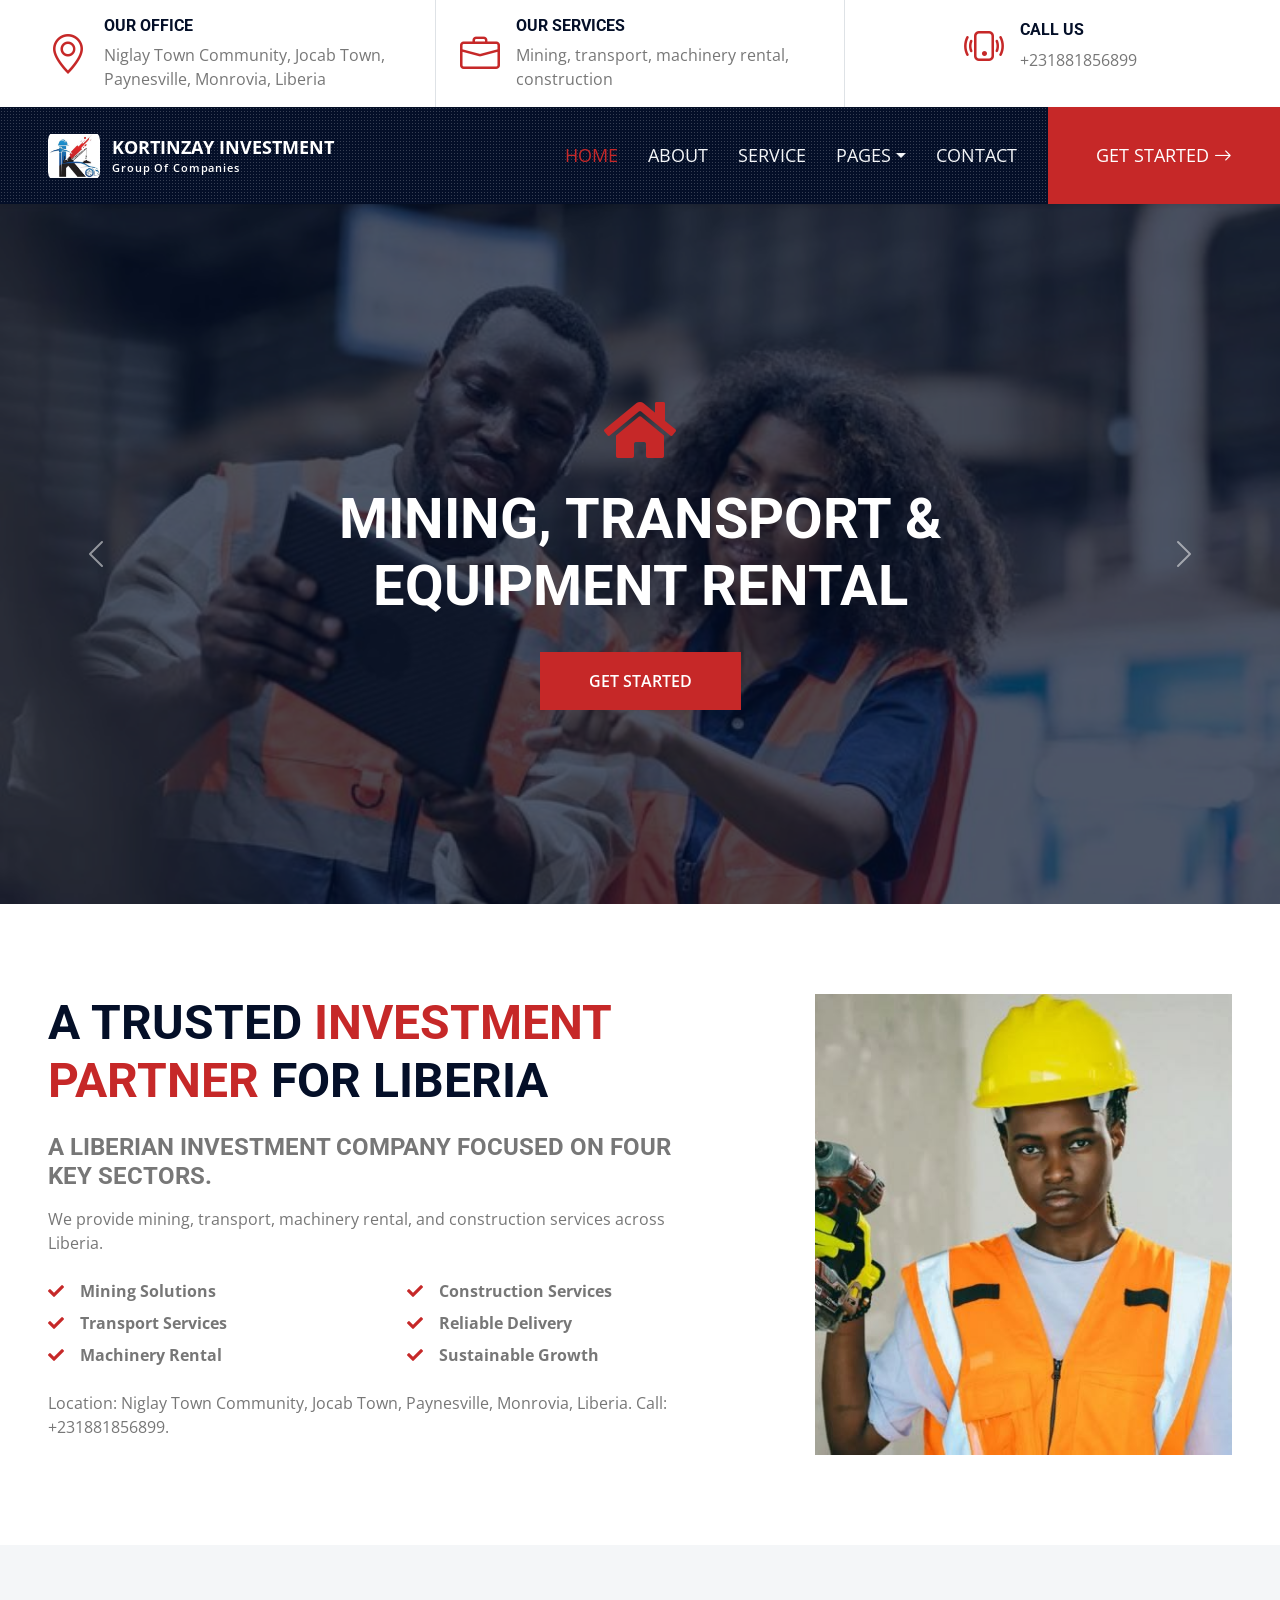
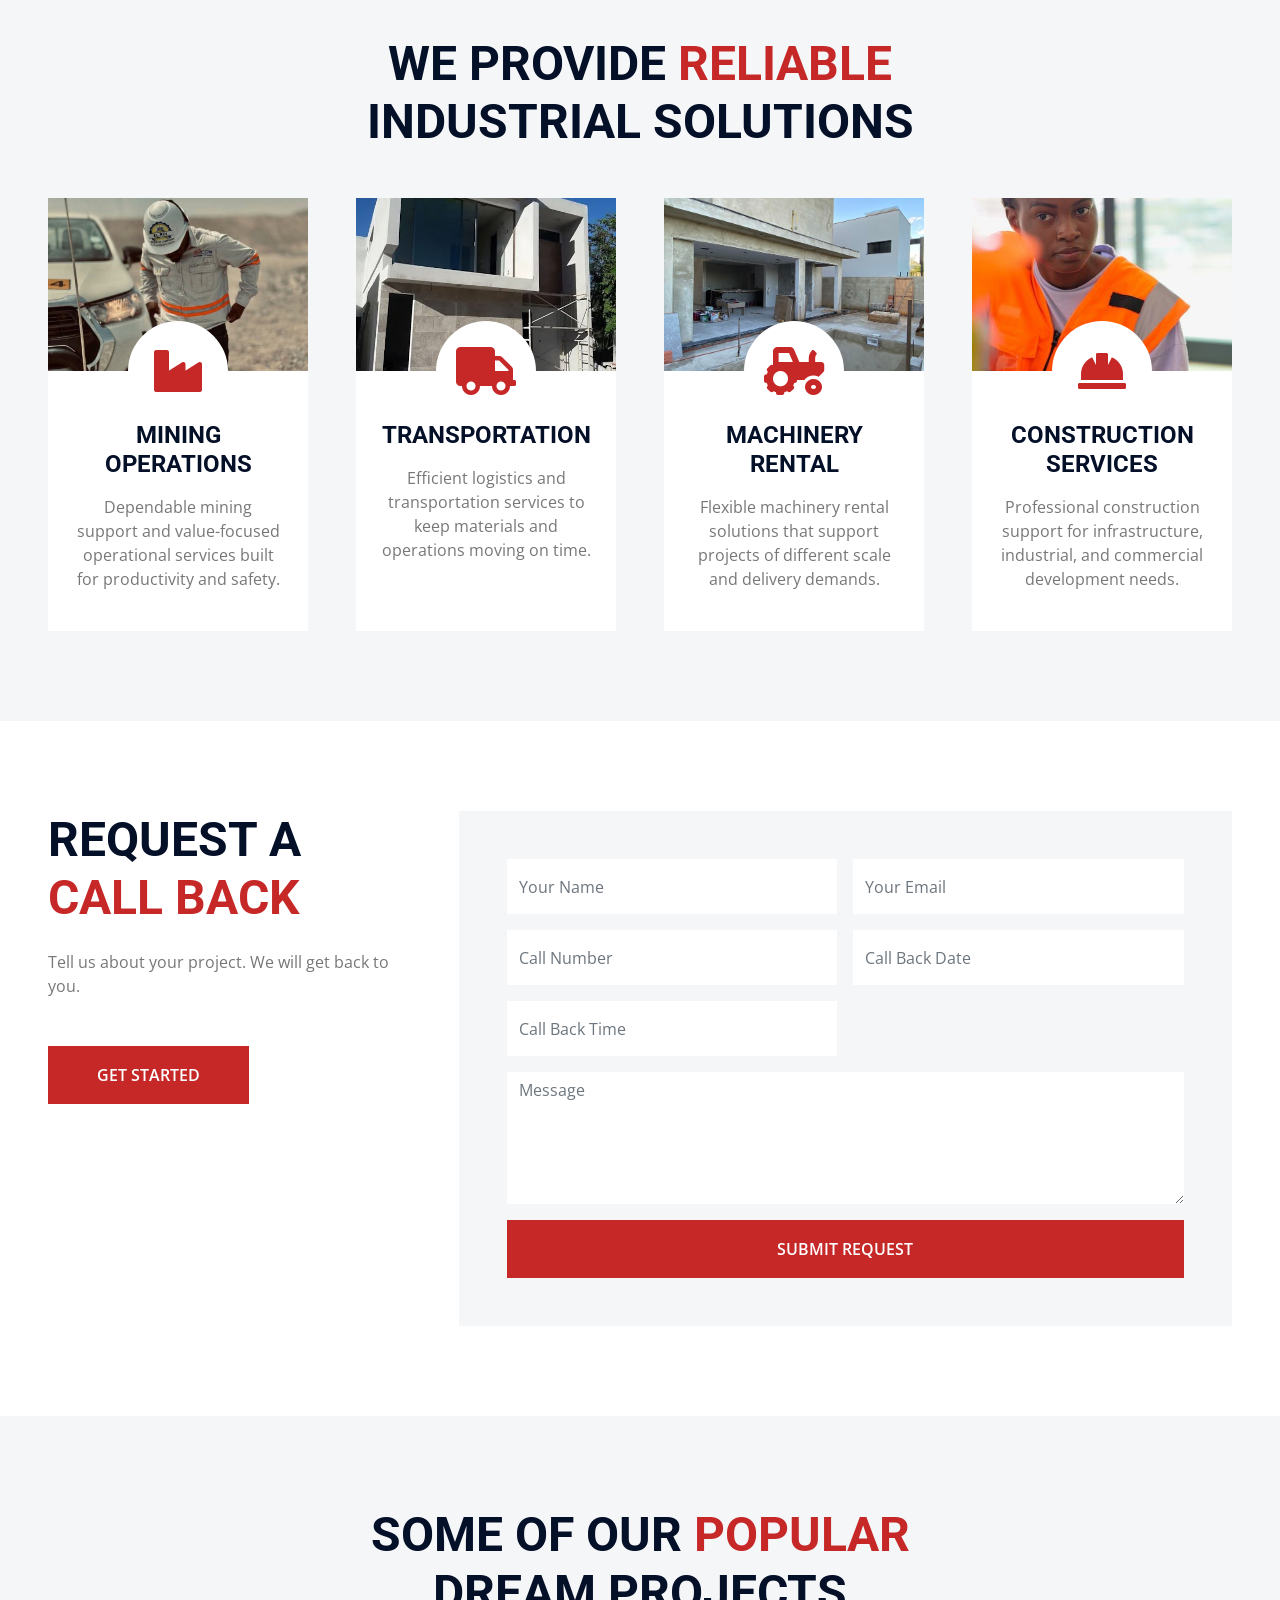
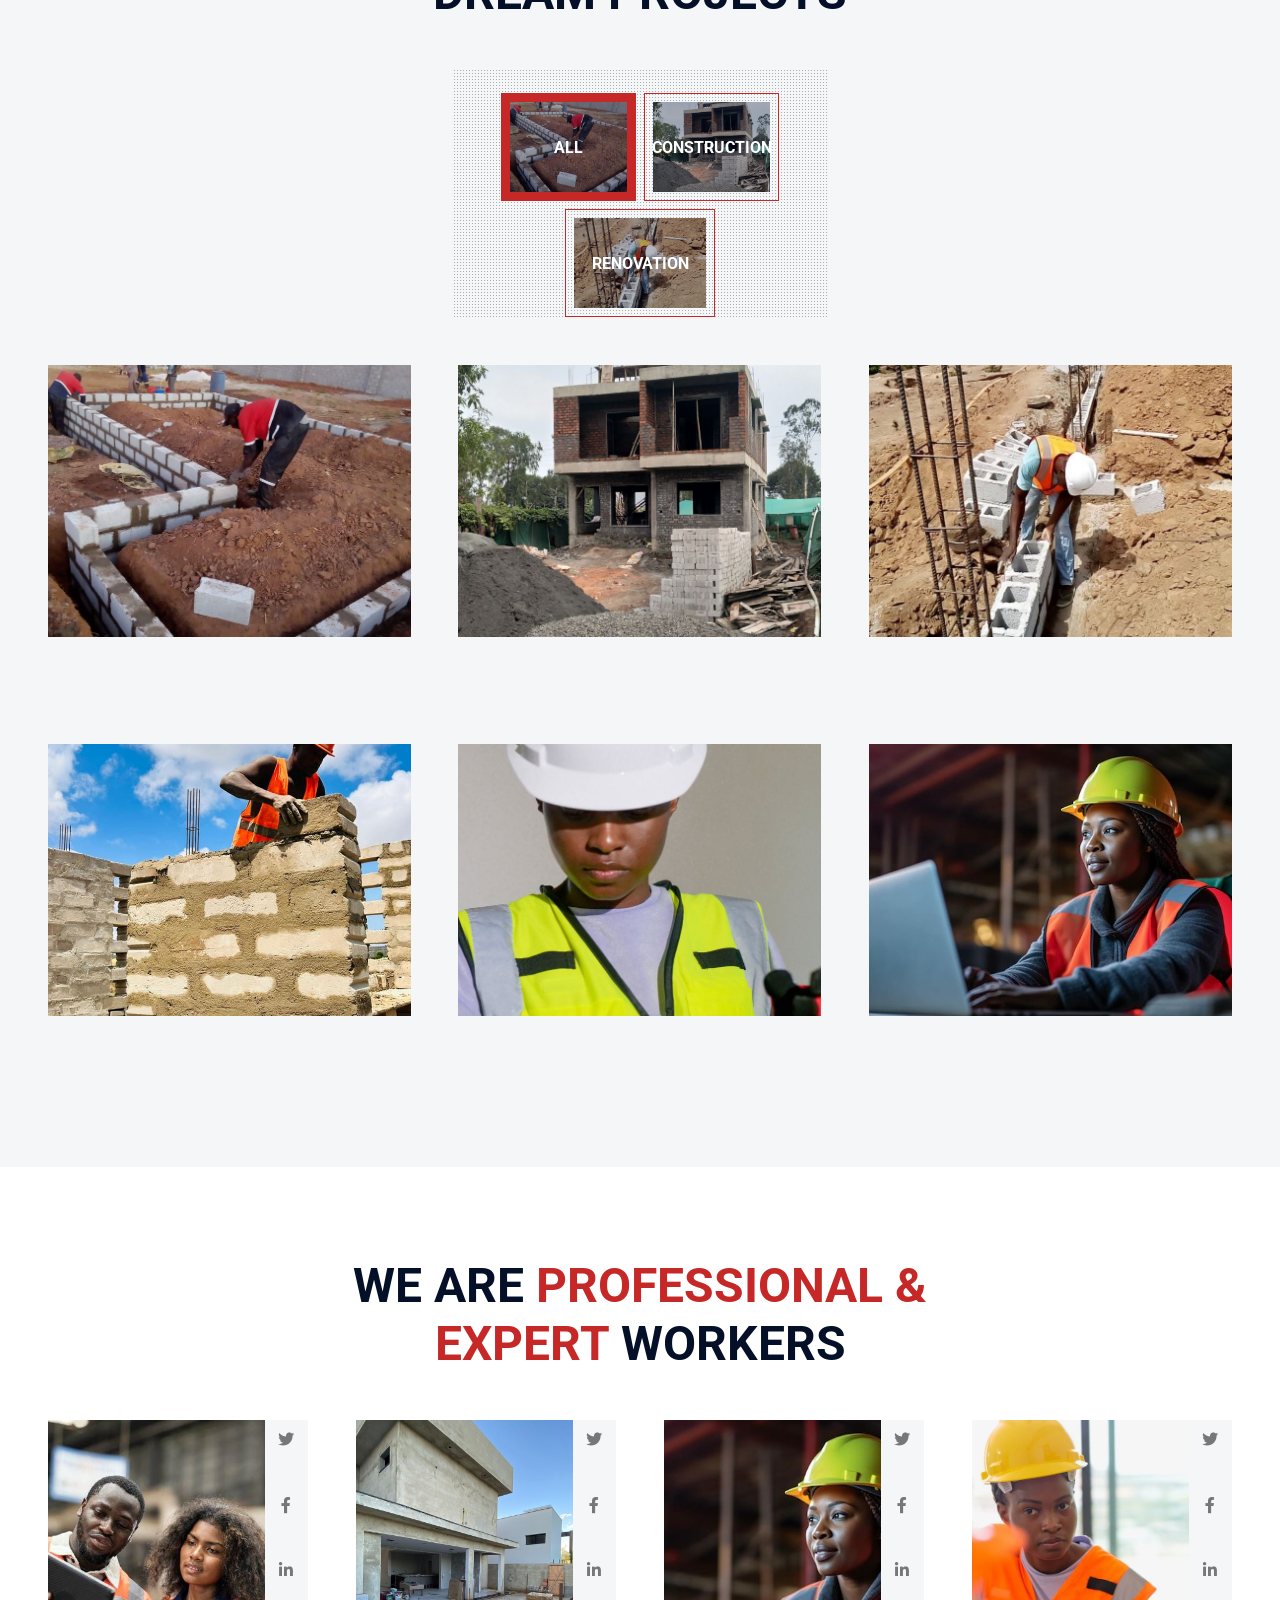
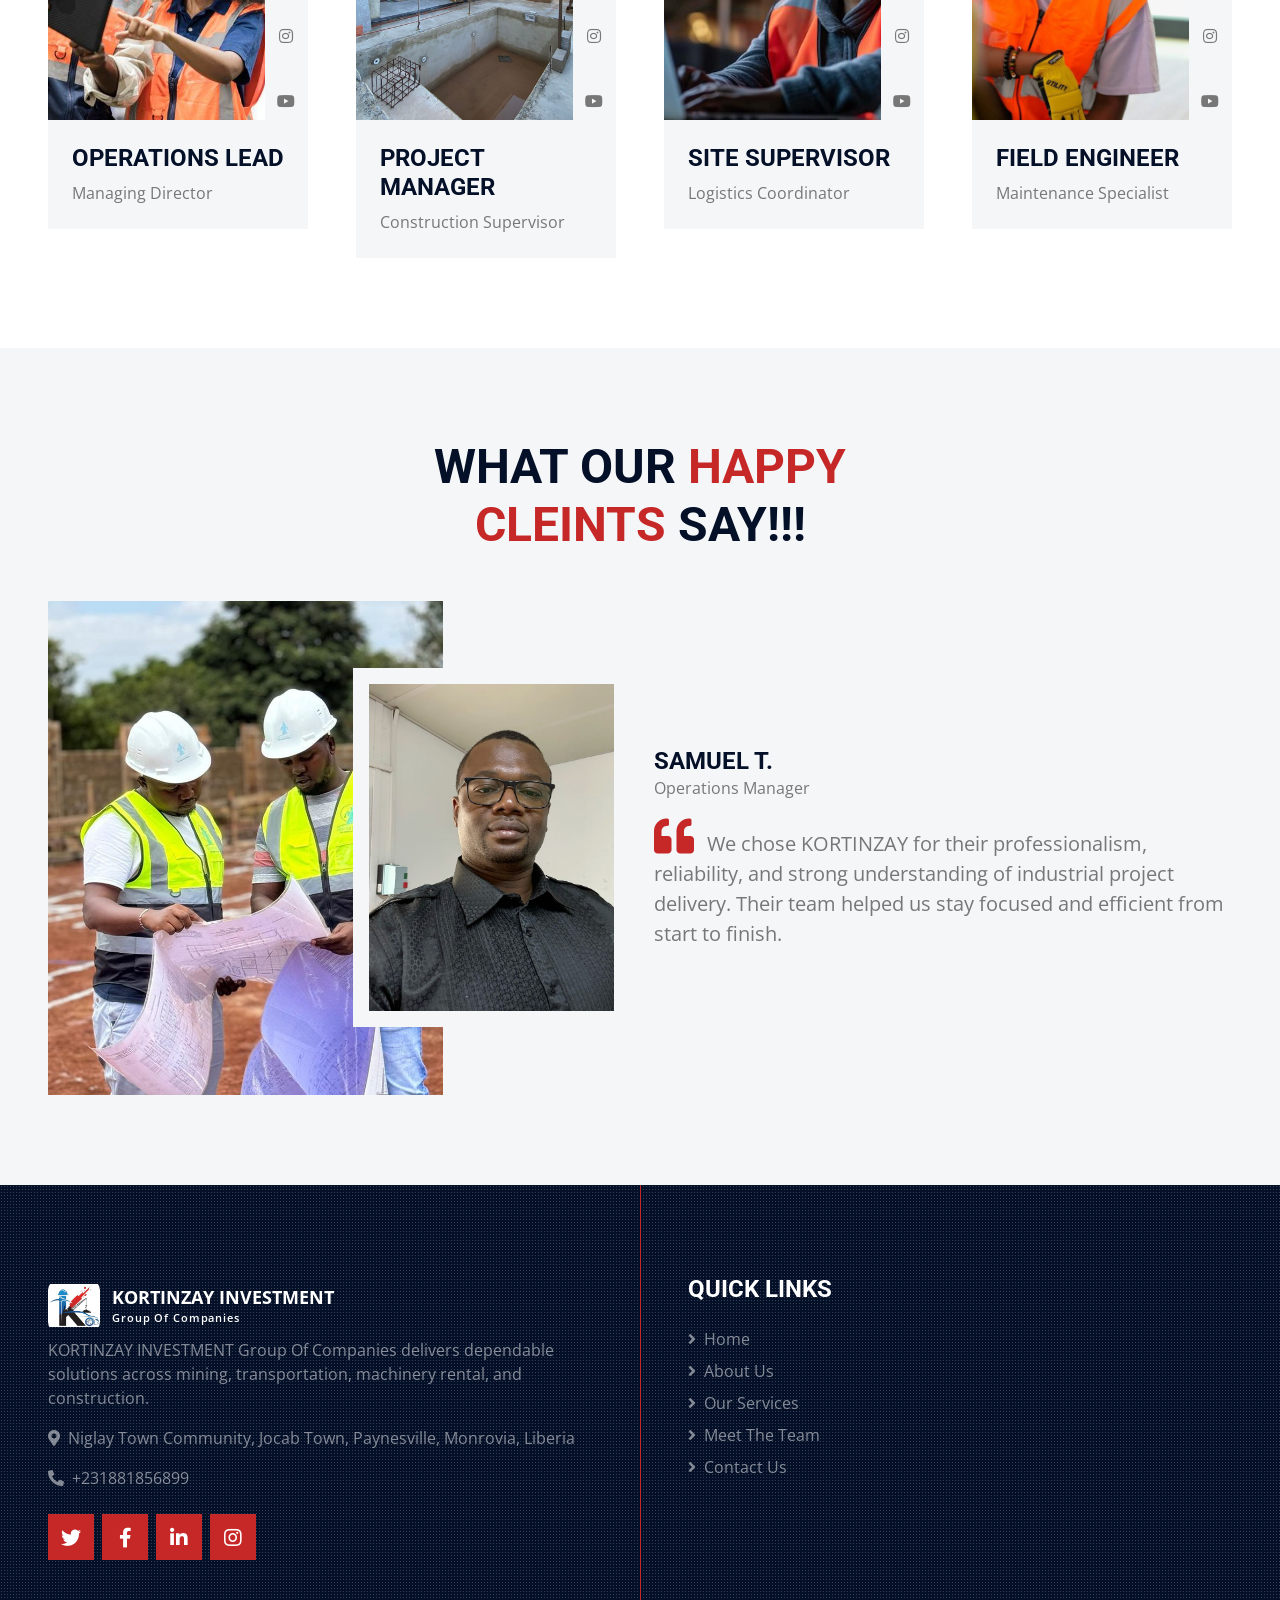
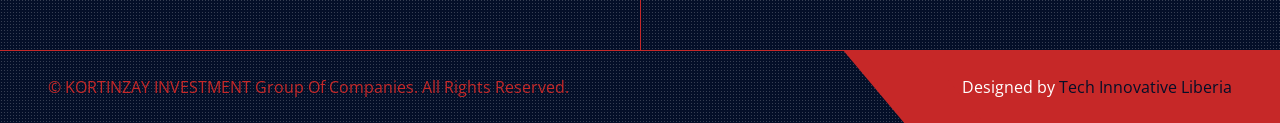
==== index.html @ 8d16225a "Publish responsive KORTINZAY website Co-authored-by: Copilot <223556219+Copilot@users.noreply.github" ====
<!DOCTYPE html>
<html lang="en">

<head>
    <meta charset="utf-8">
    <title>KORTINZAY INVESTMENT Group Of Companies</title>
    <meta content="width=device-width, initial-scale=1.0" name="viewport">
    <meta content="KORTINZAY INVESTMENT Group Of Companies" name="keywords">
    <meta content="KORTINZAY INVESTMENT Group Of Companies" name="description">

    <!-- Favicon -->
    <link href="img/favicon.ico" rel="icon">

    <!-- Google Web Fonts -->
    <link rel="preconnect" href="https://fonts.gstatic.com">
    <link href="https://fonts.googleapis.com/css2?family=Open+Sans:wght@400;600&family=Roboto:wght@500;700&display=swap" rel="stylesheet"> 

    <!-- Icon Font Stylesheet -->
    <link href="https://cdnjs.cloudflare.com/ajax/libs/font-awesome/5.15.0/css/all.min.css" rel="stylesheet">
    <link href="https://cdn.jsdelivr.net/npm/bootstrap-icons@1.4.1/font/bootstrap-icons.css" rel="stylesheet">

    <!-- Libraries Stylesheet -->
    <link href="lib/owlcarousel/assets/owl.carousel.min.css" rel="stylesheet">
    <link href="lib/tempusdominus/css/tempusdominus-bootstrap-4.min.css" rel="stylesheet" />
    <link href="lib/lightbox/css/lightbox.min.css" rel="stylesheet">

    <!-- Customized Bootstrap Stylesheet -->
    <link href="css/bootstrap.min.css" rel="stylesheet">

    <!-- Template Stylesheet -->
    <link href="css/style.css" rel="stylesheet">
</head>

<body>
    <!-- Topbar Start -->
    <div class="container-fluid px-5 d-none d-lg-block">
        <div class="row gx-5">
            <div class="col-lg-4 text-center py-3">
                <div class="d-inline-flex align-items-center">
                    <i class="bi bi-geo-alt fs-1 text-primary me-3"></i>
                    <div class="text-start">
                        <h6 class="text-uppercase fw-bold">Our Office</h6>
                        <span>Niglay Town Community, Jocab Town, Paynesville, Monrovia, Liberia</span>
                    </div>
                </div>
            </div>
            <div class="col-lg-4 text-center border-start border-end py-3">
                <div class="d-inline-flex align-items-center">
                    <i class="bi bi-briefcase fs-1 text-primary me-3"></i>
                    <div class="text-start">
                        <h6 class="text-uppercase fw-bold">Our Services</h6>
                        <span>Mining, transport, machinery rental, construction</span>
                    </div>
                </div>
            </div>
            <div class="col-lg-4 text-center py-3">
                <div class="d-inline-flex align-items-center">
                    <i class="bi bi-phone-vibrate fs-1 text-primary me-3"></i>
                    <div class="text-start">
                        <h6 class="text-uppercase fw-bold">Call Us</h6>
                        <span>+231881856899</span>
                    </div>
                </div>
            </div>
        </div>
    </div>
    <!-- Topbar End -->


    <!-- Navbar Start -->
    <div class="container-fluid sticky-top bg-dark bg-light-radial shadow-sm px-5 pe-lg-0">
        <nav class="navbar navbar-expand-lg bg-dark bg-light-radial navbar-dark py-3 py-lg-0">
            <a href="index.html" class="navbar-brand">
                <img class="company-logo" src="img/KORTINZAY-INVESTMENT-LOGO.jpeg" alt="KORTINZAY Investment logo"><span class="company-name"><span>KORTINZAY INVESTMENT</span><small>Group Of Companies</small></span>
            </a>
            <button class="navbar-toggler" type="button" data-bs-toggle="collapse" data-bs-target="#navbarCollapse">
                <span class="navbar-toggler-icon"></span>
            </button>
            <div class="collapse navbar-collapse" id="navbarCollapse">
                <div class="navbar-nav ms-auto py-0">
                    <a href="index.html" class="nav-item nav-link active">Home</a>
                    <a href="about.html" class="nav-item nav-link">About</a>
                    <a href="service.html" class="nav-item nav-link">Service</a>
                    <div class="nav-item dropdown">
                        <a href="#" class="nav-link dropdown-toggle" data-bs-toggle="dropdown">Pages</a>
                        <div class="dropdown-menu m-0">
                            <a href="project.html" class="dropdown-item">Projects</a>
                            <a href="team.html" class="dropdown-item">The Team</a>
                            <!-- <a href="testimonial.html" class="dropdown-item">Testimonial</a>
                            <a href="blog.html" class="dropdown-item">Blog Grid</a>
                            <a href="detail.html" class="dropdown-item">Blog Detail</a-->
                        </div>
                    </div>
                    <a href="contact.html" class="nav-item nav-link">Contact</a>
                    <a href="contact.html" class="nav-item nav-link bg-primary text-white px-5 ms-3 d-none d-lg-block">Get Started <i class="bi bi-arrow-right"></i></a>
                </div>
            </div>
        </nav>
    </div>
    <!-- Navbar End -->


    <!-- Carousel Start -->
    <div class="container-fluid p-0">
        <div id="header-carousel" class="carousel slide carousel-fade" data-bs-ride="carousel">
            <div class="carousel-inner">
                <div class="carousel-item active">
                    <img class="w-100" src="img/carousel-1.jpg" alt="Image">
                    <div class="carousel-caption d-flex flex-column align-items-center justify-content-center">
                        <div class="p-3" style="max-width: 900px;">
                            <i class="fa fa-home fa-4x text-primary mb-4 d-none d-sm-block"></i>
                            <h1 class="display-2 text-uppercase text-white mb-md-4">Mining, transport & equipment rental</h1>
                            <a href="contact.html" class="btn btn-primary py-md-3 px-md-5 mt-2">Get Started</a>
                        </div>
                    </div>
                </div>
                <div class="carousel-item">
                    <img class="w-100" src="img/carousel-2.jpg" alt="Image">
                    <div class="carousel-caption d-flex flex-column align-items-center justify-content-center">
                        <div class="p-3" style="max-width: 900px;">
                            <i class="fa fa-tools fa-4x text-primary mb-4 d-none d-sm-block"></i>
                            <h1 class="display-2 text-uppercase text-white mb-md-4">Trusted services across Liberia</h1>
                            <a href="" class="btn btn-primary py-md-3 px-md-5 mt-2">Contact Us</a>
                        </div>
                    </div>
                </div>
            </div>
            <button class="carousel-control-prev" type="button" data-bs-target="#header-carousel"
                data-bs-slide="prev">
                <span class="carousel-control-prev-icon" aria-hidden="true"></span>
                <span class="visually-hidden">Previous</span>
            </button>
            <button class="carousel-control-next" type="button" data-bs-target="#header-carousel"
                data-bs-slide="next">
                <span class="carousel-control-next-icon" aria-hidden="true"></span>
                <span class="visually-hidden">Next</span>
            </button>
        </div>
    </div>
    <!-- Carousel End -->


    <!-- About Start -->
    <div class="container-fluid py-6 px-5">
        <div class="row g-5 align-items-stretch">
            <div class="col-lg-7">
                <h1 class="display-5 text-uppercase mb-4">A trusted <span class="text-primary">investment partner</span> for Liberia</h1>
                <h4 class="text-uppercase mb-3 text-body">A Liberian investment company focused on four key sectors.</h4>
                <p>We provide mining, transport, machinery rental, and construction services across Liberia.</p>
                <div class="row gx-5 py-2">
                    <div class="col-sm-6 mb-2">
                        <p class="fw-bold mb-2"><i class="fa fa-check text-primary me-3"></i>Mining Solutions</p>
                        <p class="fw-bold mb-2"><i class="fa fa-check text-primary me-3"></i>Transport Services</p>
                        <p class="fw-bold mb-2"><i class="fa fa-check text-primary me-3"></i>Machinery Rental</p>
                    </div>
                    <div class="col-sm-6 mb-2">
                        <p class="fw-bold mb-2"><i class="fa fa-check text-primary me-3"></i>Construction Services</p>
                        <p class="fw-bold mb-2"><i class="fa fa-check text-primary me-3"></i>Reliable Delivery</p>
                        <p class="fw-bold mb-2"><i class="fa fa-check text-primary me-3"></i>Sustainable Growth</p>
                    </div>
                </div>
                <p>Location: Niglay Town Community, Jocab Town, Paynesville, Monrovia, Liberia. Call: +231881856899.</p>
            </div>
            <div class="col-lg-5 about-image">
                <div class="position-relative bg-dark-radial h-100 ms-5">
                    <img src="img/about.jpg" alt="KORTINZAY industrial services">
                </div>
            </div>
        </div>
    </div>
    <!-- About End -->
    

    <!-- Services Start -->
    <div class="container-fluid bg-light py-6 px-5">
        <div class="text-center mx-auto mb-5" style="max-width: 600px;">
            <h1 class="display-5 text-uppercase mb-4">We Provide <span class="text-primary">Reliable</span> Industrial Solutions</h1>
        </div>
        <div class="row g-5 services-grid">
            <div class="col-lg-3 col-md-6 d-flex">
                <div class="service-item bg-white d-flex flex-column align-items-center text-center">
                    <img class="img-fluid" src="img/service-1.jpg" alt="">
                    <div class="service-icon bg-white">
                        <i class="fa fa-3x fa-industry text-primary"></i>
                    </div>
                    <div class="px-4 pb-4">
                        <h4 class="text-uppercase mb-3">Mining Operations</h4>
                        <p>Dependable mining support and value-focused operational services built for productivity and safety.</p>
                    </div>
                </div>
            </div>
            <div class="col-lg-3 col-md-6 d-flex">
                <div class="service-item bg-white rounded d-flex flex-column align-items-center text-center">
                    <img class="img-fluid" src="img/service-2.jpg" alt="">
                    <div class="service-icon bg-white">
                        <i class="fa fa-3x fa-truck text-primary"></i>
                    </div>
                    <div class="px-4 pb-4">
                        <h4 class="text-uppercase mb-3">Transportation</h4>
                        <p>Efficient logistics and transportation services to keep materials and operations moving on time.</p>
                    </div>
                </div>
            </div>
            <div class="col-lg-3 col-md-6 d-flex">
                <div class="service-item bg-white rounded d-flex flex-column align-items-center text-center">
                    <img class="img-fluid" src="img/service-3.jpg" alt="">
                    <div class="service-icon bg-white">
                        <i class="fa fa-3x fa-tractor text-primary"></i>
                    </div>
                    <div class="px-4 pb-4">
                        <h4 class="text-uppercase mb-3">Machinery Rental</h4>
                        <p>Flexible machinery rental solutions that support projects of different scale and delivery demands.</p>
                    </div>
                </div>
            </div>
            <div class="col-lg-3 col-md-6 d-flex">
                <div class="service-item bg-white rounded d-flex flex-column align-items-center text-center">
                    <img class="img-fluid" src="img/service-4.jpg" alt="">
                    <div class="service-icon bg-white">
                        <i class="fa fa-3x fa-hard-hat text-primary"></i>
                    </div>
                    <div class="px-4 pb-4">
                        <h4 class="text-uppercase mb-3">Construction Services</h4>
                        <p>Professional construction support for infrastructure, industrial, and commercial development needs.</p>
                    </div>
                </div>
            </div>
            
            
        </div>
    </div>
    <!-- Services End -->


    <!-- Appointment Start -->
    <div class="container-fluid py-6 px-5">
        <div class="row gx-5">
            <div class="col-lg-4 mb-5 mb-lg-0">
                <div class="mb-4">
                    <h1 class="display-5 text-uppercase mb-4">Request A <span class="text-primary">Call Back</span></h1>
                </div>
                <p class="mb-5">Tell us about your project. We will get back to you.</p>
                <a class="btn btn-primary py-3 px-5" href="contact.html">Get Started</a>
            </div>
            <div class="col-lg-8">
                <div class="bg-light text-center p-5">
                    <form>
                        <div class="row g-3">
                            <div class="col-12 col-sm-6">
                                <input type="text" class="form-control border-0" placeholder="Your Name" style="height: 55px;">
                            </div>
                            <div class="col-12 col-sm-6">
                                <input type="email" class="form-control border-0" placeholder="Your Email" style="height: 55px;">
                                </div>
                                <div class="col-12 col-sm-6">
                                    <input type="tel" class="form-control border-0" placeholder="Call Number" style="height: 55px;">
                            </div>
                            <div class="col-12 col-sm-6">
                                <div class="date" id="date" data-target-input="nearest">
                                    <input type="text"
                                        class="form-control border-0 datetimepicker-input"
                                        placeholder="Call Back Date" data-target="#date" data-toggle="datetimepicker" style="height: 55px;">
                                </div>
                            </div>
                            <div class="col-12 col-sm-6">
                                <div class="time" id="time" data-target-input="nearest">
                                    <input type="text"
                                        class="form-control border-0 datetimepicker-input"
                                        placeholder="Call Back Time" data-target="#time" data-toggle="datetimepicker" style="height: 55px;">
                                </div>
                            </div>
                            <div class="col-12">
                                <textarea class="form-control border-0" rows="5" placeholder="Message"></textarea>
                            </div>
                            <div class="col-12">
                                <button class="btn btn-primary w-100 py-3" type="submit">Submit Request</button>
                            </div>
                        </div>
                    </form>
                </div>
            </div>
        </div>
    </div>
    <!-- Appointment End -->


    <!-- Portfolio Start -->
    <div class="container-fluid bg-light py-6 px-5">
        <div class="text-center mx-auto mb-5" style="max-width: 600px;">
            <h1 class="display-5 text-uppercase mb-4">Some Of Our <span class="text-primary">Popular</span> Dream Projects</h1>
        </div>
        <div class="row gx-5">
            <div class="col-12 text-center">
                <div class="d-inline-block bg-dark-radial text-center pt-4 px-5 mb-5">
                    <ul class="list-inline mb-0" id="portfolio-flters">
                        <li class="btn btn-outline-primary bg-white p-2 active mx-2 mb-4" data-filter="*">
                            <img src="img/portfolio-1.jpg" style="width: 150px; height: 100px;">
                            <div class="position-absolute top-0 start-0 end-0 bottom-0 m-2 d-flex align-items-center justify-content-center" style="background: rgba(4, 15, 40, .3);">
                                <h6 class="text-white text-uppercase m-0">All</h6>
                            </div>
                        </li>
                        <li class="btn btn-outline-primary bg-white p-2 mx-2 mb-4" data-filter=".first">
                            <img src="img/portfolio-2.jpg" style="width: 150px; height: 100px;">
                            <div class="position-absolute top-0 start-0 end-0 bottom-0 m-2 d-flex align-items-center justify-content-center" style="background: rgba(4, 15, 40, .3);">
                                <h6 class="text-white text-uppercase m-0">Construction</h6>
                            </div>
                        </li>
                        <li class="btn btn-outline-primary bg-white p-2 mx-2 mb-4" data-filter=".second">
                            <img src="img/portfolio-3.jpg" style="width: 150px; height: 100px;">
                            <div class="position-absolute top-0 start-0 end-0 bottom-0 m-2 d-flex align-items-center justify-content-center" style="background: rgba(4, 15, 40, .3);">
                                <h6 class="text-white text-uppercase m-0">Renovation</h6>
                            </div>
                        </li>
                    </ul>
                </div>
            </div>
        </div>
        <div class="row g-5 portfolio-container">
            <div class="col-xl-4 col-lg-6 col-md-6 portfolio-item first">
                <div class="position-relative portfolio-box">
                    <img class="img-fluid w-100" src="img/portfolio-1.jpg" alt="">
                    <!--a class="portfolio-title shadow-sm" href="">
                        <p class="h4 text-uppercase">KORTINZAY Project</p>
                        <span class="text-body"><i class="fa fa-map-marker-alt text-primary me-2"></i>Niglay Town Community, Jocab Town, Paynesville, Monrovia, Liberia</span>
                    </a-->
                    <a class="portfolio-btn" href="img/portfolio-1.jpg" data-lightbox="portfolio">
                        <i class="bi bi-plus text-white"></i>
                    </a>
                </div>
            </div>
            <div class="col-xl-4 col-lg-6 col-md-6 portfolio-item second">
                <div class="position-relative portfolio-box">
                    <img class="img-fluid w-100" src="img/portfolio-2.jpg" alt="">
                    <!--a class="portfolio-title shadow-sm" href="">
                        <p class="h4 text-uppercase">KORTINZAY Project</p>
                        <span class="text-body"><i class="fa fa-map-marker-alt text-primary me-2"></i>Niglay Town Community, Jocab Town, Paynesville, Monrovia, Liberia</span>
                    </a-->
                    <a class="portfolio-btn" href="img/portfolio-2.jpg" data-lightbox="portfolio">
                        <i class="bi bi-plus text-white"></i>
                    </a>
                </div>
            </div>
            <div class="col-xl-4 col-lg-6 col-md-6 portfolio-item first">
                <div class="position-relative portfolio-box">
                    <img class="img-fluid w-100" src="img/portfolio-3.jpg" alt="">
                    <!--a class="portfolio-title shadow-sm" href="">
                        <p class="h4 text-uppercase">KORTINZAY Project</p>
                        <span class="text-body"><i class="fa fa-map-marker-alt text-primary me-2"></i>Niglay Town Community, Jocab Town, Paynesville, Monrovia, Liberia</span>
                    </a-->
                    <a class="portfolio-btn" href="img/portfolio-3.jpg" data-lightbox="portfolio">
                        <i class="bi bi-plus text-white"></i>
                    </a>
                </div>
            </div>
            <div class="col-xl-4 col-lg-6 col-md-6 portfolio-item second">
                <div class="position-relative portfolio-box">
                    <img class="img-fluid w-100" src="img/portfolio-4.jpg" alt="">
                    <!--a class="portfolio-title shadow-sm" href="">
                        <p class="h4 text-uppercase">KORTINZAY Project</p>
                        <span class="text-body"><i class="fa fa-map-marker-alt text-primary me-2"></i>Niglay Town Community, Jocab Town, Paynesville, Monrovia, Liberia</span>
                    </a-->
                    <a class="portfolio-btn" href="img/portfolio-4.jpg" data-lightbox="portfolio">
                        <i class="bi bi-plus text-white"></i>
                    </a>
                </div>
            </div>
            <div class="col-xl-4 col-lg-6 col-md-6 portfolio-item first">
                <div class="position-relative portfolio-box">
                    <img class="img-fluid w-100" src="img/portfolio-5.jpg" alt="">
                    <!--a class="portfolio-title shadow-sm" href="">
                        <p class="h4 text-uppercase">KORTINZAY Project</p>
                        <span class="text-body"><i class="fa fa-map-marker-alt text-primary me-2"></i>Niglay Town Community, Jocab Town, Paynesville, Monrovia, Liberia</span>
                    </a-->
                    <a class="portfolio-btn" href="img/portfolio-5.jpg" data-lightbox="portfolio">
                        <i class="bi bi-plus text-white"></i>
                    </a>
                </div>
            </div>
            <div class="col-xl-4 col-lg-6 col-md-6 portfolio-item second">
                <div class="position-relative portfolio-box">
                    <img class="img-fluid w-100" src="img/portfolio-6.jpg" alt="">
                    <!--a class="portfolio-title shadow-sm" href="">
                        <p class="h4 text-uppercase">KORTINZAY Project</p>
                        <span class="text-body"><i class="fa fa-map-marker-alt text-primary me-2"></i>Niglay Town Community, Jocab Town, Paynesville, Monrovia, Liberia</span>
                    </a-->
                    <a class="portfolio-btn" href="img/portfolio-6.jpg" data-lightbox="portfolio">
                        <i class="bi bi-plus text-white"></i>
                    </a>
                </div>
            </div>
        </div>
    </div>
    <!-- Portfolio End -->


    <!-- Team Start -->
    <div class="container-fluid py-6 px-5">
        <div class="text-center mx-auto mb-5" style="max-width: 600px;">
            <h1 class="display-5 text-uppercase mb-4">We Are <span class="text-primary">Professional & Expert</span> Workers</h1>
        </div>
        <div class="row g-5">
            <div class="col-xl-3 col-lg-4 col-md-6">
                <div class="row g-0">
                    <div class="col-10" style="min-height: 300px;">
                        <div class="position-relative h-100">
                            <img class="position-absolute w-100 h-100" src="img/team-1.jpg" style="object-fit: cover;">
                        </div>
                    </div>
                    <div class="col-2">
                        <div class="h-100 d-flex flex-column align-items-center justify-content-between bg-light">
                            <a class="btn" href="#"><i class="fab fa-twitter"></i></a>
                            <a class="btn" href="#"><i class="fab fa-facebook-f"></i></a>
                            <a class="btn" href="#"><i class="fab fa-linkedin-in"></i></a>
                            <a class="btn" href="#"><i class="fab fa-instagram"></i></a>
                            <a class="btn" href="#"><i class="fab fa-youtube"></i></a>
                        </div>
                    </div>
                    <div class="col-12">
                        <div class="bg-light p-4">
                            <h4 class="text-uppercase">Operations Lead</h4>
                            <span>Managing Director</span>
                        </div>
                    </div>
                </div>
            </div>
            <div class="col-xl-3 col-lg-4 col-md-6">
                <div class="row g-0">
                    <div class="col-10" style="min-height: 300px;">
                        <div class="position-relative h-100">
                            <img class="position-absolute w-100 h-100" src="img/team-2.jpg" style="object-fit: cover;">
                        </div>
                    </div>
                    <div class="col-2">
                        <div class="h-100 d-flex flex-column align-items-center justify-content-between bg-light">
                            <a class="btn" href="#"><i class="fab fa-twitter"></i></a>
                            <a class="btn" href="#"><i class="fab fa-facebook-f"></i></a>
                            <a class="btn" href="#"><i class="fab fa-linkedin-in"></i></a>
                            <a class="btn" href="#"><i class="fab fa-instagram"></i></a>
                            <a class="btn" href="#"><i class="fab fa-youtube"></i></a>
                        </div>
                    </div>
                    <div class="col-12">
                        <div class="bg-light p-4">
                            <h4 class="text-uppercase">Project Manager</h4>
                            <span>Construction Supervisor</span>
                        </div>
                    </div>
                </div>
            </div>
            <div class="col-xl-3 col-lg-4 col-md-6">
                <div class="row g-0">
                    <div class="col-10" style="min-height: 300px;">
                        <div class="position-relative h-100">
                            <img class="position-absolute w-100 h-100" src="img/team-3.jpg" style="object-fit: cover;">
                        </div>
                    </div>
                    <div class="col-2">
                        <div class="h-100 d-flex flex-column align-items-center justify-content-between bg-light">
                            <a class="btn" href="#"><i class="fab fa-twitter"></i></a>
                            <a class="btn" href="#"><i class="fab fa-facebook-f"></i></a>
                            <a class="btn" href="#"><i class="fab fa-linkedin-in"></i></a>
                            <a class="btn" href="#"><i class="fab fa-instagram"></i></a>
                            <a class="btn" href="#"><i class="fab fa-youtube"></i></a>
                        </div>
                    </div>
                    <div class="col-12">
                        <div class="bg-light p-4">
                            <h4 class="text-uppercase">Site Supervisor</h4>
                            <span>Logistics Coordinator</span>
                        </div>
                    </div>
                </div>
            </div>
            <div class="col-xl-3 col-lg-4 col-md-6">
                <div class="row g-0">
                    <div class="col-10" style="min-height: 300px;">
                        <div class="position-relative h-100">
                            <img class="position-absolute w-100 h-100" src="img/team-4.jpg" style="object-fit: cover;">
                        </div>
                    </div>
                    <div class="col-2">
                        <div class="h-100 d-flex flex-column align-items-center justify-content-between bg-light">
                            <a class="btn" href="#"><i class="fab fa-twitter"></i></a>
                            <a class="btn" href="#"><i class="fab fa-facebook-f"></i></a>
                            <a class="btn" href="#"><i class="fab fa-linkedin-in"></i></a>
                            <a class="btn" href="#"><i class="fab fa-instagram"></i></a>
                            <a class="btn" href="#"><i class="fab fa-youtube"></i></a>
                        </div>
                    </div>
                    <div class="col-12">
                        <div class="bg-light p-4">
                            <h4 class="text-uppercase">Field Engineer</h4>
                            <span>Maintenance Specialist</span>
                        </div>
                    </div>
                </div>
            </div>
        </div>
    </div>
    <!-- Team End -->


    <!-- Testimonial Start -->
    <div class="container-fluid bg-light py-6 px-5">
        <div class="text-center mx-auto mb-5" style="max-width: 600px;">
            <h1 class="display-5 text-uppercase mb-4">What Our <span class="text-primary">Happy Cleints</span> Say!!!</h1>
        </div>
        <div class="row gx-0 align-items-center">
            <div class="col-xl-4 col-lg-5 d-none d-lg-block">
                <img class="img-fluid w-100 h-100" src="img/testimonial.jpg">
            </div>
            <div class="col-xl-8 col-lg-7 col-md-12">
                <div class="testimonial bg-light">
                    <div class="owl-carousel testimonial-carousel">
                        <div class="row gx-4 align-items-center">
                            <div class="col-xl-4 col-lg-5 col-md-5">
                                <img class="img-fluid w-100 h-100 bg-light p-lg-3 mb-4 mb-md-0" src="img/testimonial-1.jpg" alt="">
                            </div>
                            <div class="col-xl-8 col-lg-7 col-md-7">
                                <h4 class="text-uppercase mb-0">Samuel T.</h4>
                                <p>Operations Manager</p>
                                <p class="fs-5 mb-0"><i class="fa fa-2x fa-quote-left text-primary me-2"></i> We chose KORTINZAY for their professionalism, reliability, and strong understanding of industrial project delivery. Their team helped us stay focused and efficient from start to finish.</p>
                            </div>
                        </div>
                        <div class="row gx-4 align-items-center">
                            <div class="col-xl-4 col-lg-5 col-md-5">
                                <img class="img-fluid w-100 h-100 bg-light p-lg-3 mb-4 mb-md-0" src="img/testimonial-2.jpg" alt="">
                            </div>
                            <div class="col-xl-8 col-lg-7 col-md-7">
                                <h4 class="text-uppercase mb-0">Samuel T.</h4>
                                <p>Operations Manager</p>
                                <p class="fs-5 mb-0"><i class="fa fa-2x fa-quote-left text-primary me-2"></i> We chose KORTINZAY for their professionalism, reliability, and strong understanding of industrial project delivery. Their team helped us stay focused and efficient from start to finish.</p>
                            </div>
                        </div>
                    </div>
                </div>
            </div>
        </div>
    </div>
    <!-- Testimonial End -->


    <!-- Blog Start ->
    <div class="container-fluid py-6 px-5">
        <div class="text-center mx-auto mb-5" style="max-width: 600px;">
            <h1 class="display-5 text-uppercase mb-4">Latest <span class="text-primary">Articles</span> From Our Blog Post</h1>
        </div>
        <div class="row g-5">
            <div class="col-lg-4 col-md-6">
                <div class="bg-light">
                    <img class="img-fluid" src="img/blog-1.jpg" alt="">
                    <div class="p-4">
                        <div class="d-flex justify-content-between mb-4">
                            <div class="d-flex align-items-center">
                                <img class="rounded-circle me-2" src="img/user.jpg" width="35" height="35" alt="">
                                <span>KORTINZAY Team</span>
                            </div>
                            <div class="d-flex align-items-center">
                                <span class="ms-3"><i class="far fa-calendar-alt text-primary me-2"></i>01 Jan, 2045</span>
                            </div>
                        </div>
                        <h4 class="text-uppercase mb-3">Mining and infrastructure support you can rely on</h4>
                        <a class="text-uppercase fw-bold" href="">Read More <i class="bi bi-arrow-right"></i></a>
                    </div>
                </div>
            </div>
            <div class="col-lg-4 col-md-6">
                <div class="bg-light">
                    <img class="img-fluid" src="img/blog-2.jpg" alt="">
                    <div class="p-4">
                        <div class="d-flex justify-content-between mb-4">
                            <div class="d-flex align-items-center">
                                <img class="rounded-circle me-2" src="img/user.jpg" width="35" height="35" alt="">
                                <span>KORTINZAY Team</span>
                            </div>
                            <div class="d-flex align-items-center">
                                <span class="ms-3"><i class="far fa-calendar-alt text-primary me-2"></i>01 Jan, 2045</span>
                            </div>
                        </div>
                        <h4 class="text-uppercase mb-3">Mining and infrastructure support you can rely on</h4>
                        <a class="text-uppercase fw-bold" href="">Read More <i class="bi bi-arrow-right"></i></a>
                    </div>
                </div>
            </div>
            <div class="col-lg-4 col-md-6">
                <div class="bg-light">
                    <img class="img-fluid" src="img/blog-3.jpg" alt="">
                    <div class="p-4">
                        <div class="d-flex justify-content-between mb-4">
                            <div class="d-flex align-items-center">
                                <img class="rounded-circle me-2" src="img/user.jpg" width="35" height="35" alt="">
                                <span>KORTINZAY Team</span>
                            </div>
                            <div class="d-flex align-items-center">
                                <span class="ms-3"><i class="far fa-calendar-alt text-primary me-2"></i>01 Jan, 2045</span>
                            </div>
                        </div>
                        <h4 class="text-uppercase mb-3">Mining and infrastructure support you can rely on</h4>
                        <a class="text-uppercase fw-bold" href="">Read More <i class="bi bi-arrow-right"></i></a>
                    </div>
                </div>
            </div>
        </div>
    </div-->
    <!-- Blog End -->
    

    <!-- Footer Start -->
    <div class="footer container-fluid position-relative bg-dark bg-light-radial text-white-50 py-6 px-5">
        <div class="row g-5">
            <div class="col-lg-6 pe-lg-5">
                <a href="index.html" class="navbar-brand">
                    <img class="company-logo" src="img/KORTINZAY-INVESTMENT-LOGO.jpeg" alt="KORTINZAY Investment logo"><span class="company-name"><span>KORTINZAY INVESTMENT</span><small>Group Of Companies</small></span>
                </a>
                <p>KORTINZAY INVESTMENT Group Of Companies delivers dependable solutions across mining, transportation, machinery rental, and construction.</p>
                <p><i class="fa fa-map-marker-alt me-2"></i>Niglay Town Community, Jocab Town, Paynesville, Monrovia, Liberia</p>
                <p><i class="fa fa-phone-alt me-2"></i>+231881856899</p>
                <div class="d-flex justify-content-start mt-4">
                    <a class="btn btn-lg btn-primary btn-lg-square rounded-0 me-2" href="#"><i class="fab fa-twitter"></i></a>
                    <a class="btn btn-lg btn-primary btn-lg-square rounded-0 me-2" href="#"><i class="fab fa-facebook-f"></i></a>
                    <a class="btn btn-lg btn-primary btn-lg-square rounded-0 me-2" href="#"><i class="fab fa-linkedin-in"></i></a>
                    <a class="btn btn-lg btn-primary btn-lg-square rounded-0" href="#"><i class="fab fa-instagram"></i></a>
                </div>
            </div>
            <div class="col-lg-6 ps-lg-5">
                <div class="row g-5">
                    <div class="col-sm-6">
                        <h4 class="text-white text-uppercase mb-4">Quick Links</h4>
                        <div class="d-flex flex-column justify-content-start">
                            <a class="text-white-50 mb-2" href="#"><i class="fa fa-angle-right me-2"></i>Home</a>
                            <a class="text-white-50 mb-2" href="#"><i class="fa fa-angle-right me-2"></i>About Us</a>
                            <a class="text-white-50 mb-2" href="#"><i class="fa fa-angle-right me-2"></i>Our Services</a>
                            <a class="text-white-50 mb-2" href="#"><i class="fa fa-angle-right me-2"></i>Meet The Team</a>
                            <a class="text-white-50" href="#"><i class="fa fa-angle-right me-2"></i>Contact Us</a>
                        </div>
                    </div>
                    <!--div class="col-sm-6">
                        <h4 class="text-white text-uppercase mb-4">Popular Links</h4>
                        <div class="d-flex flex-column justify-content-start">
                            <a class="text-white-50 mb-2" href="#"><i class="fa fa-angle-right me-2"></i>Home</a>
                            <a class="text-white-50 mb-2" href="#"><i class="fa fa-angle-right me-2"></i>About Us</a>
                            <a class="text-white-50 mb-2" href="#"><i class="fa fa-angle-right me-2"></i>Our Services</a>
                            <a class="text-white-50 mb-2" href="#"><i class="fa fa-angle-right me-2"></i>Meet The Team</a>
                            <a class="text-white-50" href="#"><i class="fa fa-angle-right me-2"></i>Contact Us</a>
                        </div>
                    </div>
                    <div class="col-sm-12">
                        <h4 class="text-white text-uppercase mb-4">Newsletter</h4>
                        <div class="w-100">
                            <div class="input-group">
                                <input type="text" class="form-control border-light" style="padding: 20px 30px;" placeholder="Your Email Address"><button class="btn btn-primary px-4">Sign Up</button>
                            </div>
                        </div>
                    </div-->
                </div>
            </div>
        </div>
    </div>
    <div class="container-fluid bg-dark bg-light-radial text-white border-top border-primary px-0">
        <div class="d-flex flex-column flex-md-row justify-content-between">
            <div class="py-4 px-5 text-center text-md-start">
                <p class="mb-0">&copy; <a class="text-primary" href="#">KORTINZAY INVESTMENT Group Of Companies</a>. All Rights Reserved.</p>
            </div>
            <div class="py-4 px-5 bg-primary footer-shape position-relative text-center text-md-end">
                <p class="mb-0">Designed by <a class="text-dark" href="https://htmlcodex.com">Tech Innovative Liberia</a></p>
                <!--p class="mb-0">Distributed by <a class="text-dark" href="https://themewagon.com">ThemeWagon</a></p-->
            </div>
        </div>
    </div>
    <!-- Footer End -->


    <!-- Back to Top -->
    <a href="#" class="btn btn-lg btn-primary btn-lg-square back-to-top"><i class="bi bi-arrow-up"></i></a>


    <!-- JavaScript Libraries -->
    <script src="https://code.jquery.com/jquery-3.4.1.min.js"></script>
    <script src="https://cdn.jsdelivr.net/npm/bootstrap@5.0.0/dist/js/bootstrap.bundle.min.js"></script>
    <script src="lib/easing/easing.min.js"></script>
    <script src="lib/waypoints/waypoints.min.js"></script>
    <script src="lib/owlcarousel/owl.carousel.min.js"></script>
    <script src="lib/tempusdominus/js/moment.min.js"></script>
    <script src="lib/tempusdominus/js/moment-timezone.min.js"></script>
    <script src="lib/tempusdominus/js/tempusdominus-bootstrap-4.min.js"></script>
    <script src="lib/isotope/isotope.pkgd.min.js"></script>
    <script src="lib/lightbox/js/lightbox.min.js"></script>

    <!-- Template Javascript -->
    <script src="js/main.js"></script>
</body>

</html>
---- css/style.css ----
/********** Template CSS **********/
:root {
    --primary: #C62828;
    --secondary: #E53935;
    --light: #F4F6F8;
    --dark: #040F28;
    --bs-primary: #C62828;
    --bs-primary-rgb: 198, 40, 40;
    --bs-secondary: #E53935;
    --bs-secondary-rgb: 229, 57, 53;
    --bs-link-color: #C62828;
    --bs-link-hover-color: #991F1F;
}

.text-primary,
.fa.text-primary,
.bi.text-primary,
.border-primary,
.navbar-dark .navbar-nav .nav-link:hover,
.navbar-dark .navbar-nav .nav-link.active,
.navbar-dark .navbar-nav .nav-link:focus,
.dropdown-item:hover,
.dropdown-item:focus,
.page-link:hover,
.page-link:focus,
.post-tag {
    color: var(--primary) !important;
}

.btn-primary,
.btn-primary:hover,
.btn-primary:focus,
.btn-primary:active,
.btn-primary:not(:disabled):not(.disabled).active,
.btn-primary:not(:disabled):not(.disabled):active,
.show > .btn-primary.dropdown-toggle,
.bg-primary {
    background-color: var(--primary) !important;
    border-color: var(--primary) !important;
}

.btn-outline-primary,
.btn-outline-primary:focus {
    color: var(--primary) !important;
    border-color: var(--primary) !important;
    background-color: transparent !important;
}

.btn-outline-primary:hover,
.btn-outline-primary:active,
.btn-outline-primary:not(:disabled):not(.disabled).active,
.btn-outline-primary:not(:disabled):not(.disabled):active,
.show > .btn-outline-primary.dropdown-toggle {
    color: #fff !important;
    border-color: var(--primary) !important;
    background-color: var(--primary) !important;
}

.btn-primary,
.bg-primary {
    color: #fff !important;
}

.btn-primary::after {
    background: var(--dark);
}

.text-primary {
    color: var(--primary) !important;
}

.border-primary {
    border-color: var(--primary) !important;
}

.navbar-dark .navbar-nav .nav-link:hover,
.navbar-dark .navbar-nav .nav-link.active,
.navbar-dark .navbar-nav .nav-link:focus {
    color: var(--primary) !important;
}

.dropdown-item:hover,
.dropdown-item:focus {
    background-color: rgba(198, 40, 40, 0.08);
    color: var(--primary) !important;
}

.page-link {
    color: var(--primary);
}

.page-item.active .page-link {
    background-color: var(--primary);
    border-color: var(--primary);
    color: #fff !important;
}

.pt-6 {
    padding-top: 90px;
}

.pb-6 {
    padding-bottom: 90px;
}

.py-6 {
    padding-top: 90px;
    padding-bottom: 90px;
}

.btn {
    position: relative;
    font-weight: 600;
    text-transform: uppercase;
    transition: .5s;
}

.btn::after {
    position: absolute;
    content: "";
    width: 0;
    height: 5px;
    bottom: -1px;
    left: 50%;
    background: var(--primary);
    transition: .5s;
}

.btn.btn-primary::after {
    background: var(--dark);
}

.btn:hover::after,
.btn.active::after {
    width: 50%;
    left: 25%;
}

.btn-primary {
    color: #FFFFFF;
}

.btn-square {
    width: 36px;
    height: 36px;
}

.btn-sm-square {
    width: 28px;
    height: 28px;
}

.btn-lg-square {
    width: 46px;
    height: 46px;
}

.btn-square,
.btn-sm-square,
.btn-lg-square {
    padding-left: 0;
    padding-right: 0;
    text-align: center;
}

.back-to-top {
    position: fixed;
    display: none;
    left: 50%;
    bottom: 0;
    margin-left: -22px;
    border-radius: 0;
    z-index: 99;
}

.bg-dark-radial {
    background-image: -webkit-repeating-radial-gradient(center center, rgba(0, 0, 0, 0.3), rgba(0, 0, 0, 0.3) 1px, transparent 1px, transparent 100%);
    background-image: -moz-repeating-radial-gradient(center center, rgba(0, 0, 0, 0.3), rgba(0, 0, 0, 0.3) 1px, transparent 1px, transparent 100%);
    background-image: -ms-repeating-radial-gradient(center center, rgba(0, 0, 0, 0.3), rgba(0, 0, 0, 0.3) 1px, transparent 1px, transparent 100%);
    background-image: -o-repeating-radial-gradient(center center, rgba(0, 0, 0, 0.3), rgba(0, 0, 0, 0.3) 1px, transparent 1px, transparent 100%);
    background-image: repeating-radial-gradient(center center, rgba(0, 0, 0, 0.3), rgba(0, 0, 0, 0.3) 1px, transparent 1px, transparent 100%);
    background-size: 3px 3px;
}

.bg-light-radial {
    background-image: -webkit-repeating-radial-gradient(center center, rgba(256, 256, 256, 0.2), rgba(256, 256, 256, 0.2) 1px, transparent 1px, transparent 100%);
    background-image: -moz-repeating-radial-gradient(center center, rgba(256, 256, 256, 0.2), rgba(256, 256, 256, 0.2) 1px, transparent 1px, transparent 100%);
    background-image: -ms-repeating-radial-gradient(center center, rgba(256, 256, 256, 0.2), rgba(256, 256, 256, 0.2) 1px, transparent 1px, transparent 100%);
    background-image: -o-repeating-radial-gradient(center center, rgba(256, 256, 256, 0.2), rgba(256, 256, 256, 0.2) 1px, transparent 1px, transparent 100%);
    background-image: repeating-radial-gradient(center center, rgba(256, 256, 256, 0.2), rgba(256, 256, 256, 0.2) 1px, transparent 1px, transparent 100%);
    background-size: 3px 3px;
}

.navbar-dark .navbar-nav .nav-link {
    position: relative;
    padding: 35px 15px;
    font-size: 18px;
    text-transform: uppercase;
    color: var(--light);
    outline: none;
    transition: .5s;
}

.navbar-dark .navbar-nav .nav-link:hover,
.navbar-dark .navbar-nav .nav-link.active {
    color: var(--primary);
}

.navbar-brand {
    display: inline-flex;
    align-items: center;
    gap: 12px;
    white-space: normal;
}

.company-logo {
    width: 52px;
    height: 52px;
    flex: 0 0 auto;
    object-fit: contain;
    border-radius: 10px;
}

.company-name {
    display: flex;
    flex-direction: column;
    color: #FFFFFF;
    font-size: 18px;
    font-weight: 700;
    line-height: 1.15;
}

.company-name small {
    margin-top: 4px;
    font-size: 11px;
    font-weight: 600;
    letter-spacing: .08em;
}

@media (max-width: 991.98px) {
    .navbar-dark .navbar-nav .nav-link  {
        margin-left: 0;
        padding: 10px 0;
    }

    .company-logo {
        width: 42px;
        height: 42px;
    }

    .company-name {
        font-size: 15px;
    }

    .company-name small {
        font-size: 9px;
    }
}

.carousel-caption {
    top: 0;
    left: 0;
    right: 0;
    bottom: 0;
    background: rgba(4, 15, 40, .7);
    z-index: 1;
}

@media (max-width: 576px) {
    .carousel-caption h4 {
        font-size: 18px;
        font-weight: 500 !important;
    }

    .carousel-caption h1 {
        font-size: 30px;
        font-weight: 600 !important;
    }
}

.page-header {
    height: 300px;
    display: flex;
    flex-direction: column;
    align-items: center;
    justify-content: center;
    background: linear-gradient(rgba(4, 15, 40, .7), rgba(4, 15, 40, .7)), url(../img/carousel-1.jpg) center center no-repeat;
    background-size: cover;
}

.service-item .service-icon {
    margin-top: -50px;
    width: 100px;
    height: 100px;
    display: flex;
    align-items: center;
    justify-content: center;
    border-radius: 100px;
}

.service-item .service-icon i {
    transition: .2s;
}

.services-grid > [class*="col-"] {
    display: flex;
}

.services-grid .service-item {
    width: 100%;
    height: 100%;
}

.services-grid .service-item > img {
    width: 100%;
    aspect-ratio: 3 / 2;
    object-fit: cover;
}

.about-image {
    min-height: 400px;
}

.about-image img {
    position: absolute;
    inset: 0;
    width: 100%;
    height: 100%;
    object-fit: cover;
}

.service-item:hover .service-icon i {
    font-size: 60px;
}

.portfolio-item {
    margin-bottom: 60px;
}

.portfolio-title {
    position: absolute;
    display: flex;
    flex-direction: column;
    justify-content: center;
    height: 120px;
    padding: 0 30px;
    right: 30px;
    left: 30px;
    bottom: -60px;
    background: #FFFFFF;
    z-index: 3;
}

.portfolio-btn {
    position: absolute;
    display: inline-block;
    top: 50%;
    left: 50%;
    margin-top: -60px;
    margin-left: -60px;
    font-size: 120px;
    line-height: 0;
    transition: .1s;
    transition-delay: .3s;
    z-index: 2;
    opacity: 0;
}

.portfolio-item:hover .portfolio-btn {
    opacity: 1;
}

.portfolio-box::before,
.portfolio-box::after {
    position: absolute;
    content: "";
    width: 0;
    height: 100%;
    top: 0;
    transition: .5s;
    z-index: 1;
    background: rgba(4, 15, 40, .7);
}

.portfolio-box::before {
    left: 0;
}

.portfolio-box::after {
    right: 0;
}

.portfolio-item:hover .portfolio-box::before {
    left: 0;
    width: 50%;
}

.portfolio-item:hover .portfolio-box::after {
    right: 0;
    width: 50%;
}

@media (min-width: 992px) {
    .testimonial,
    .contact-form {
        margin-left: -90px;
    }
}

@media (min-width: 992px) {
    .footer::after {
        position: absolute;
        content: "";
        width: 1px;
        height: 100%;
        top: 0;
        left: 50%;
        background: var(--primary)
    }
}

.footer-shape::before {
    position: absolute;
    content: "";
    width: 80px;
    height: 100%;
    top: 0;
    left: -40px;
    background: var(--primary);
    transform: skew(40deg);
}

img {
    max-width: 100%;
    height: auto;
}

.carousel-item > img {
    display: block;
    width: 100%;
    height: clamp(320px, 55vw, 700px);
    object-fit: cover;
}

.carousel-caption {
    padding-right: 1rem;
    padding-left: 1rem;
}

.carousel-caption h1 {
    font-size: clamp(1.8rem, 5vw, 3.5rem);
}

.portfolio-box > img {
    display: block;
    width: 100%;
    aspect-ratio: 4 / 3;
    object-fit: cover;
}

.testimonial-carousel img,
.testimonial-image {
    width: 100%;
    height: 100%;
    object-fit: cover;
}

#portfolio-flters {
    display: flex;
    flex-wrap: wrap;
    justify-content: center;
    gap: .5rem;
}

#portfolio-flters > li {
    display: block;
    flex: 1 1 120px;
    max-width: 150px;
    margin: 0 !important;
}

#portfolio-flters > li img {
    display: block;
    width: 100% !important;
    height: 90px !important;
    object-fit: cover;
}

@media (max-width: 767.98px) {
    .container-fluid:not(.p-0) {
        padding-right: 1.5rem !important;
        padding-left: 1.5rem !important;
    }

    .container-fluid.py-6 {
        padding-top: 3rem;
        padding-bottom: 3rem;
    }

    .navbar {
        flex-wrap: wrap;
    }

    .navbar-brand {
        min-width: 0;
        max-width: calc(100% - 58px);
        gap: 8px;
    }

    .company-name {
        min-width: 0;
        font-size: clamp(12px, 3.8vw, 15px);
    }

    .company-name > span,
    .company-name small {
        overflow-wrap: anywhere;
    }

    .navbar-collapse {
        flex-basis: 100%;
    }

    .about-image {
        min-height: 280px;
    }

    .about-image .ms-5 {
        margin-left: 0 !important;
    }

    .testimonial-carousel img {
        height: auto;
        max-height: 360px;
    }

    .portfolio-item {
        margin-bottom: 1rem;
    }

    .footer-shape::before {
        display: none;
    }
}

@media (max-width: 991.98px) {
    .portfolio-container .portfolio-item {
        position: relative !important;
        top: auto !important;
        left: auto !important;
        transform: none !important;
    }
}

@media (max-width: 575.98px) {
    .carousel-item > img {
        height: 360px;
    }

    .carousel-caption h1 {
        font-size: clamp(1.6rem, 7vw, 2.2rem);
    }

    .portfolio-flters {
        padding-right: 1rem !important;
        padding-left: 1rem !important;
    }

    #portfolio-flters > li {
        flex-basis: 110px;
    }

    .bg-light.text-center.p-5 {
        padding: 1.25rem !important;
    }
}
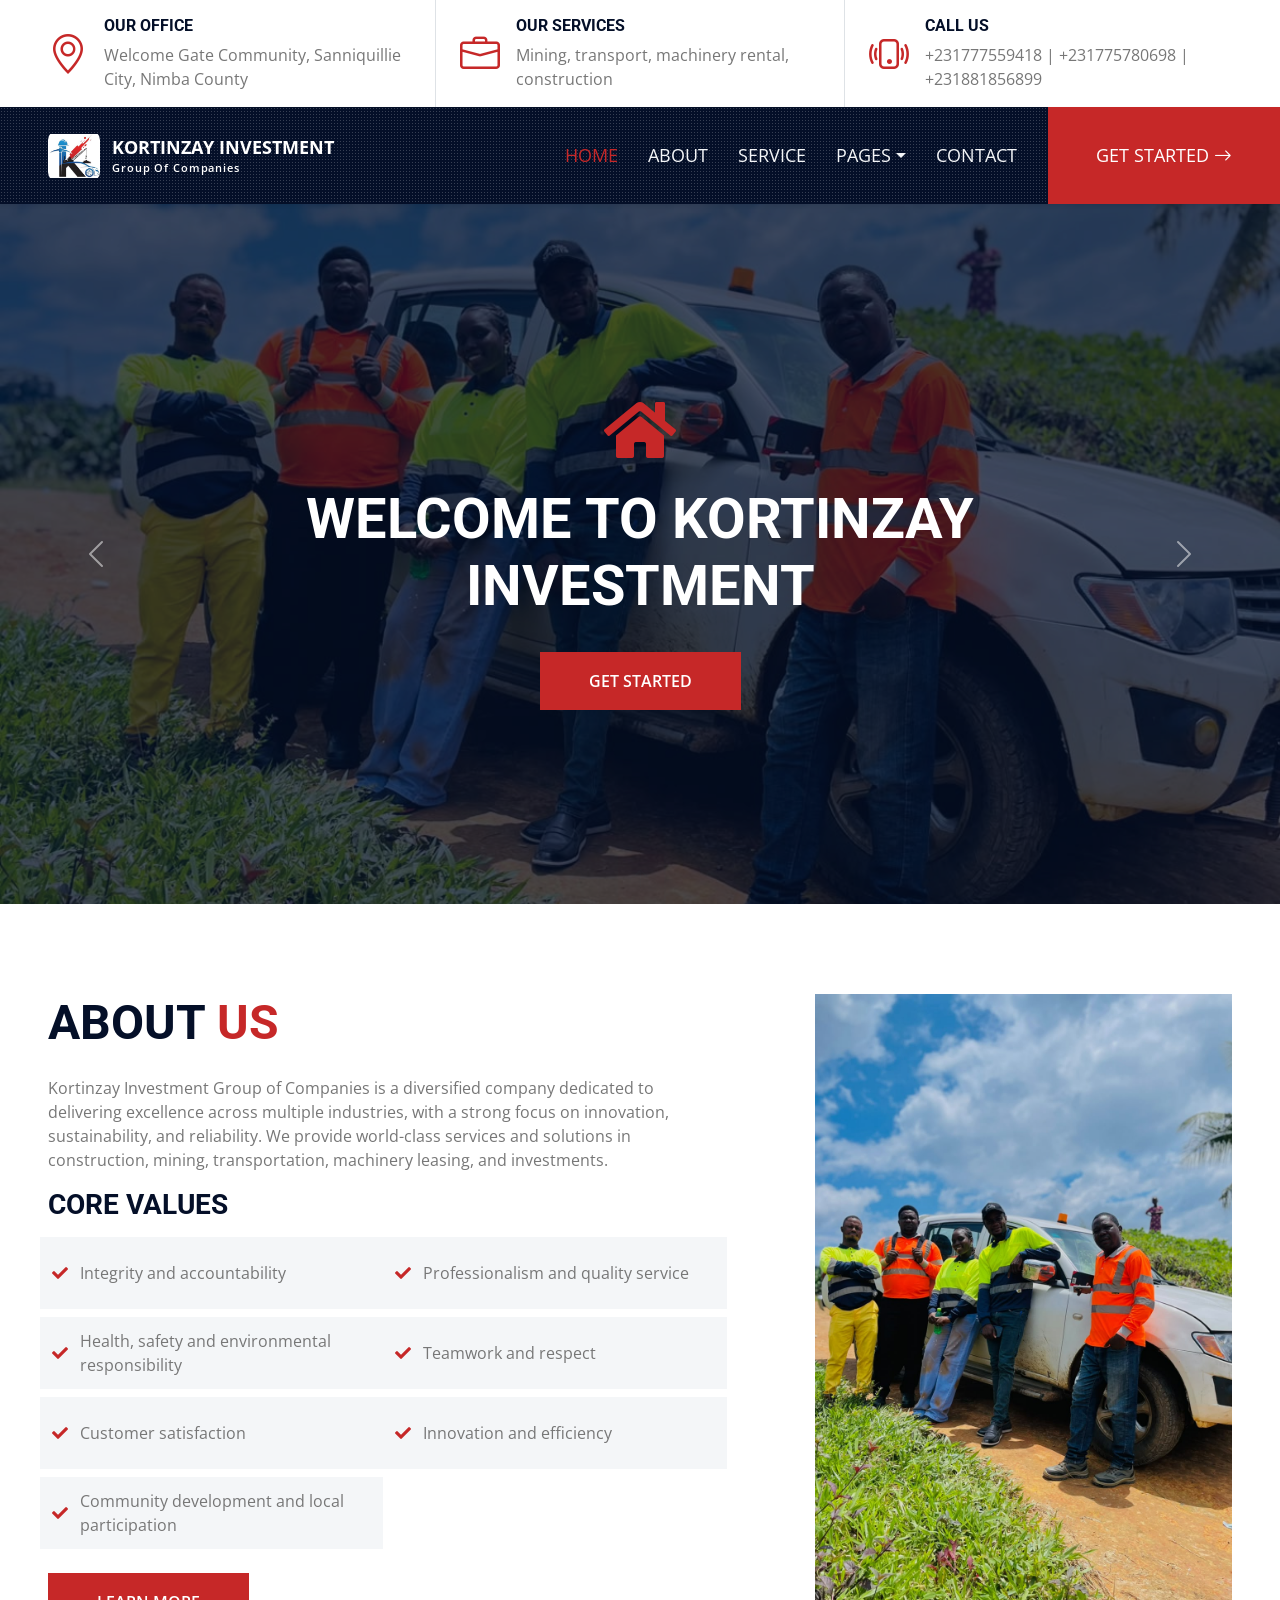
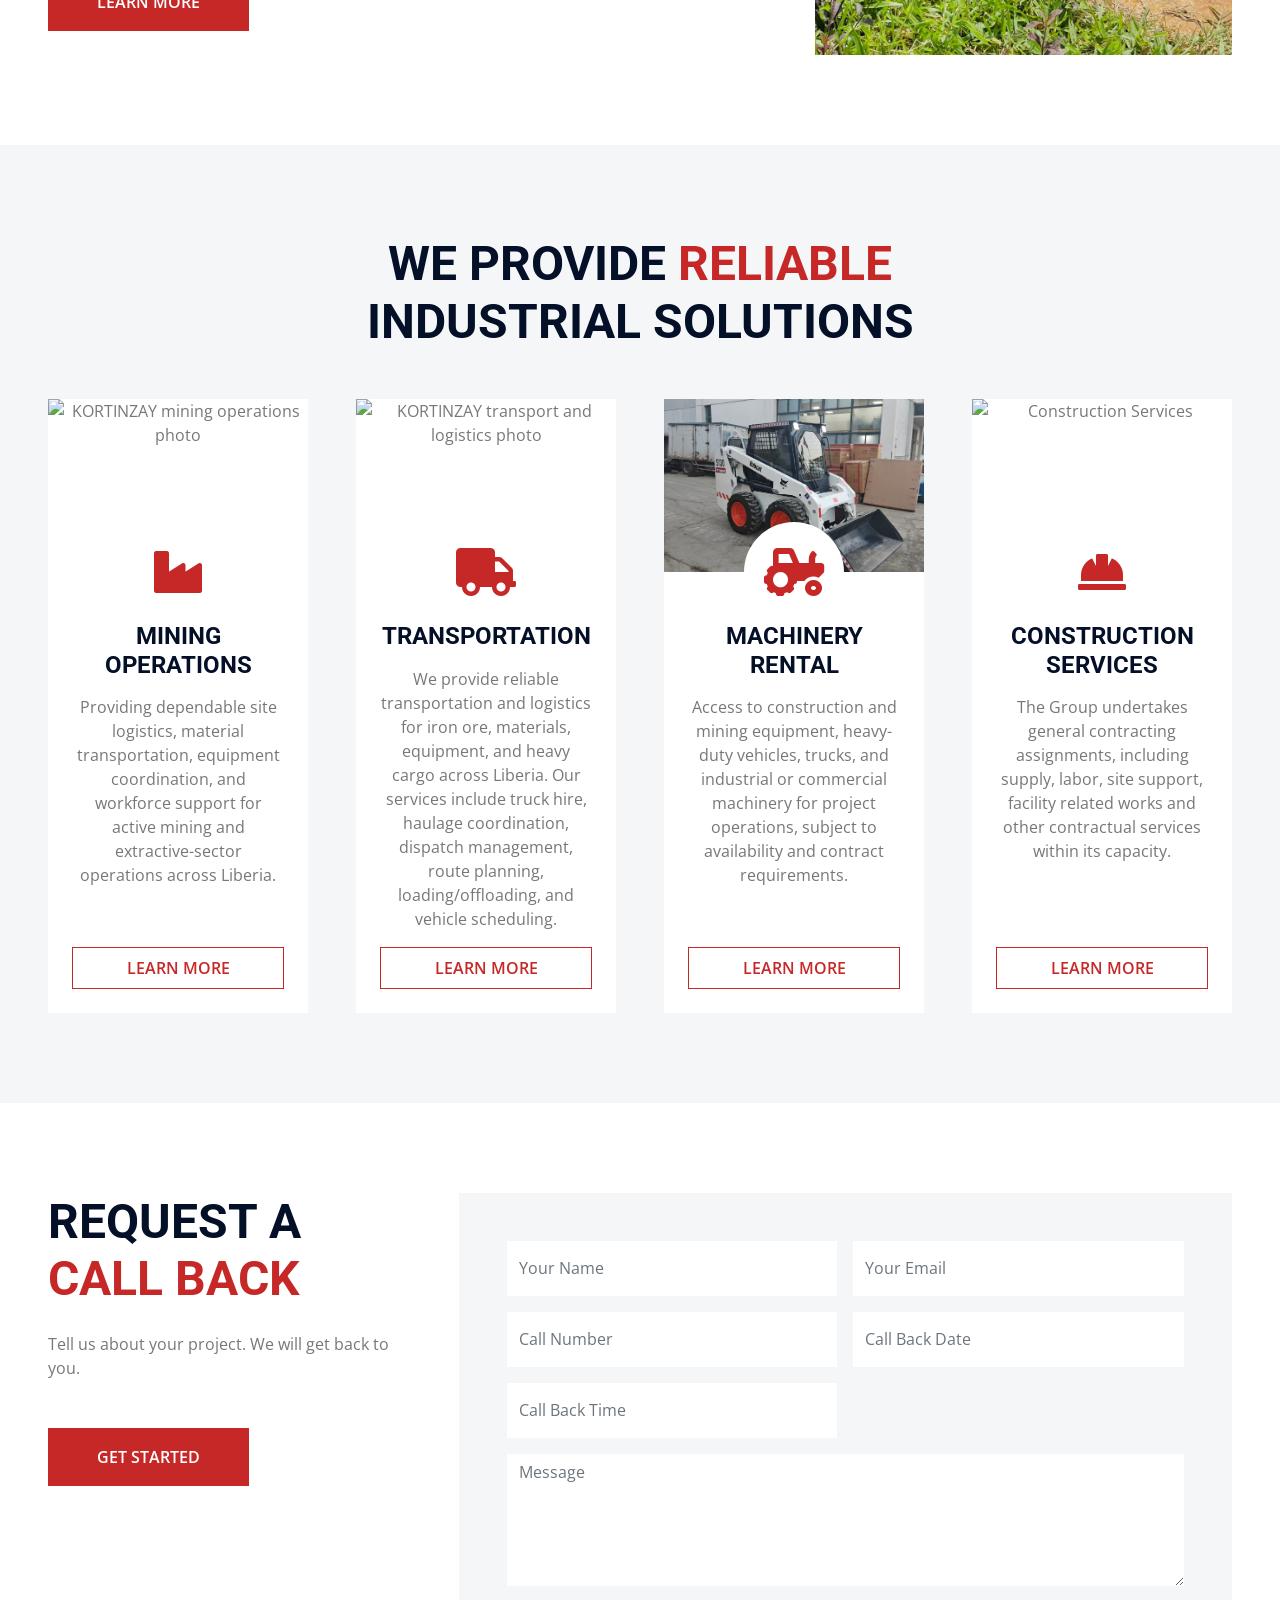
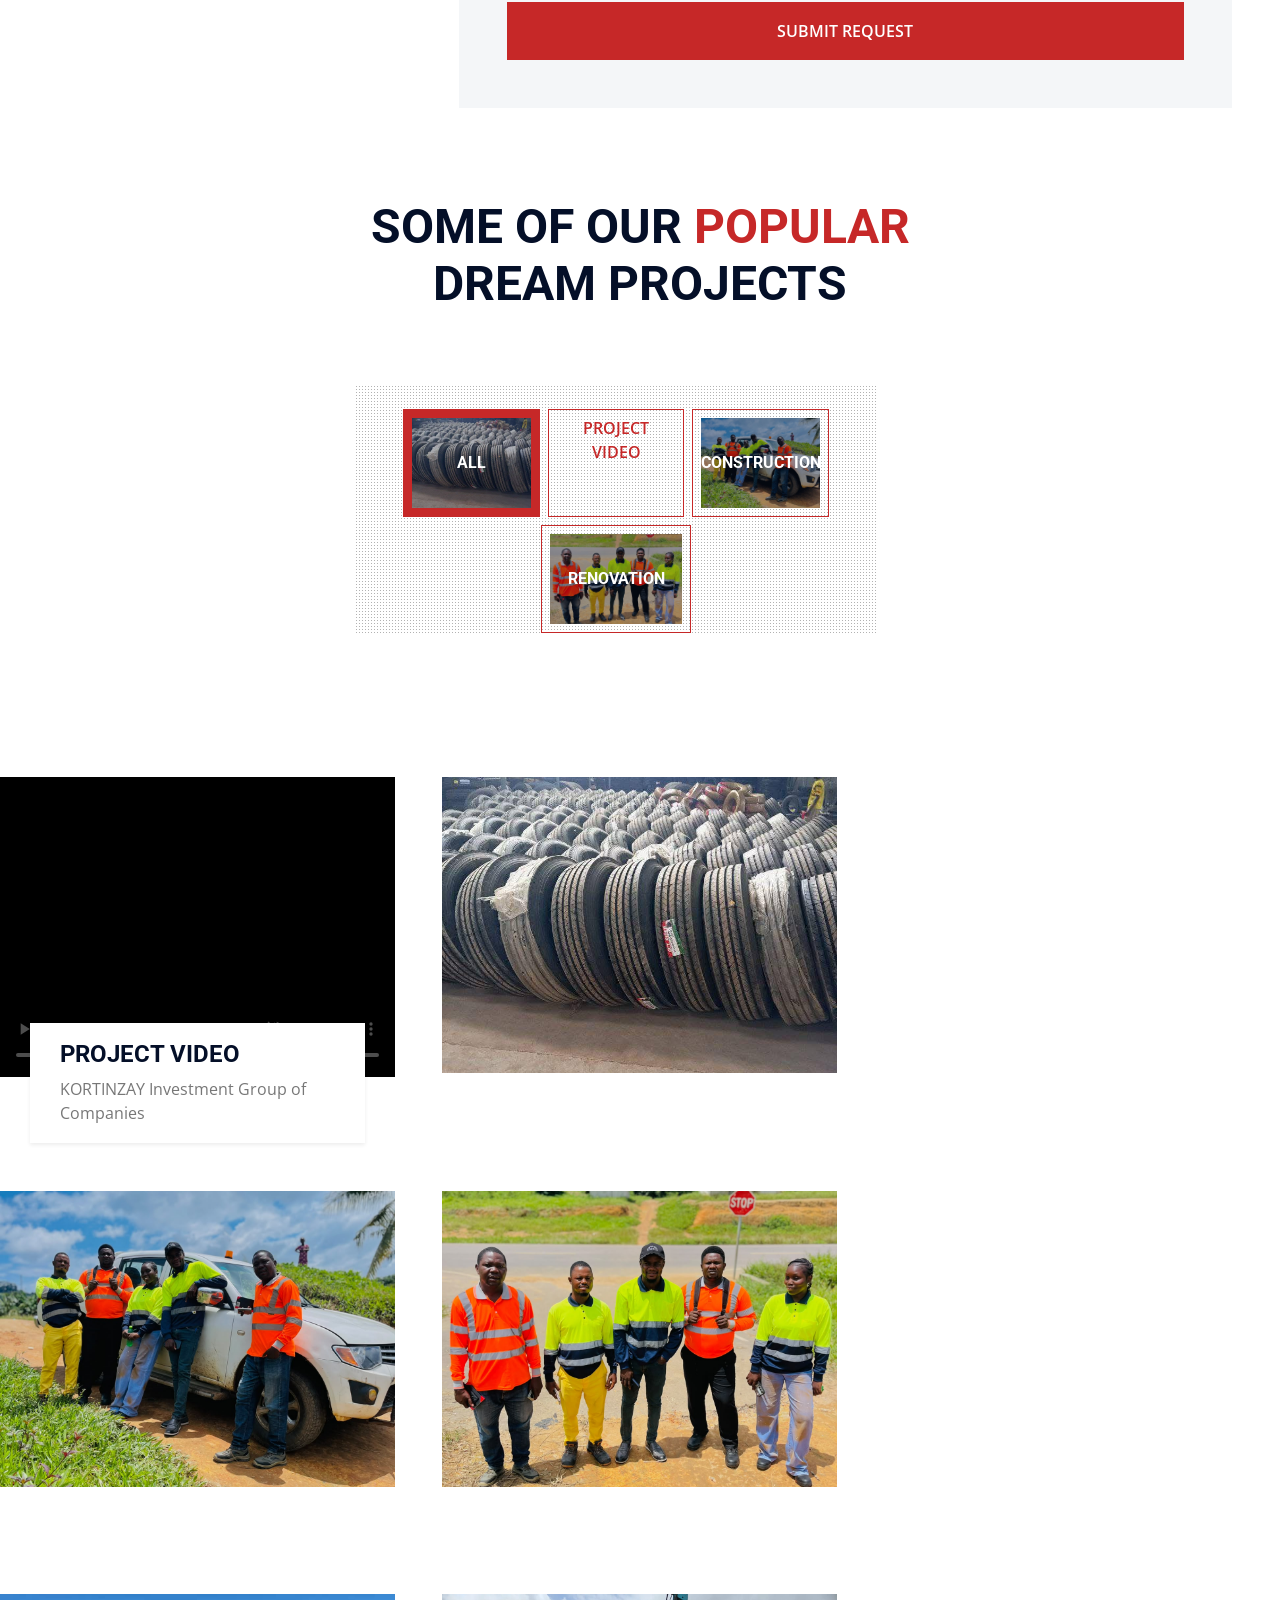
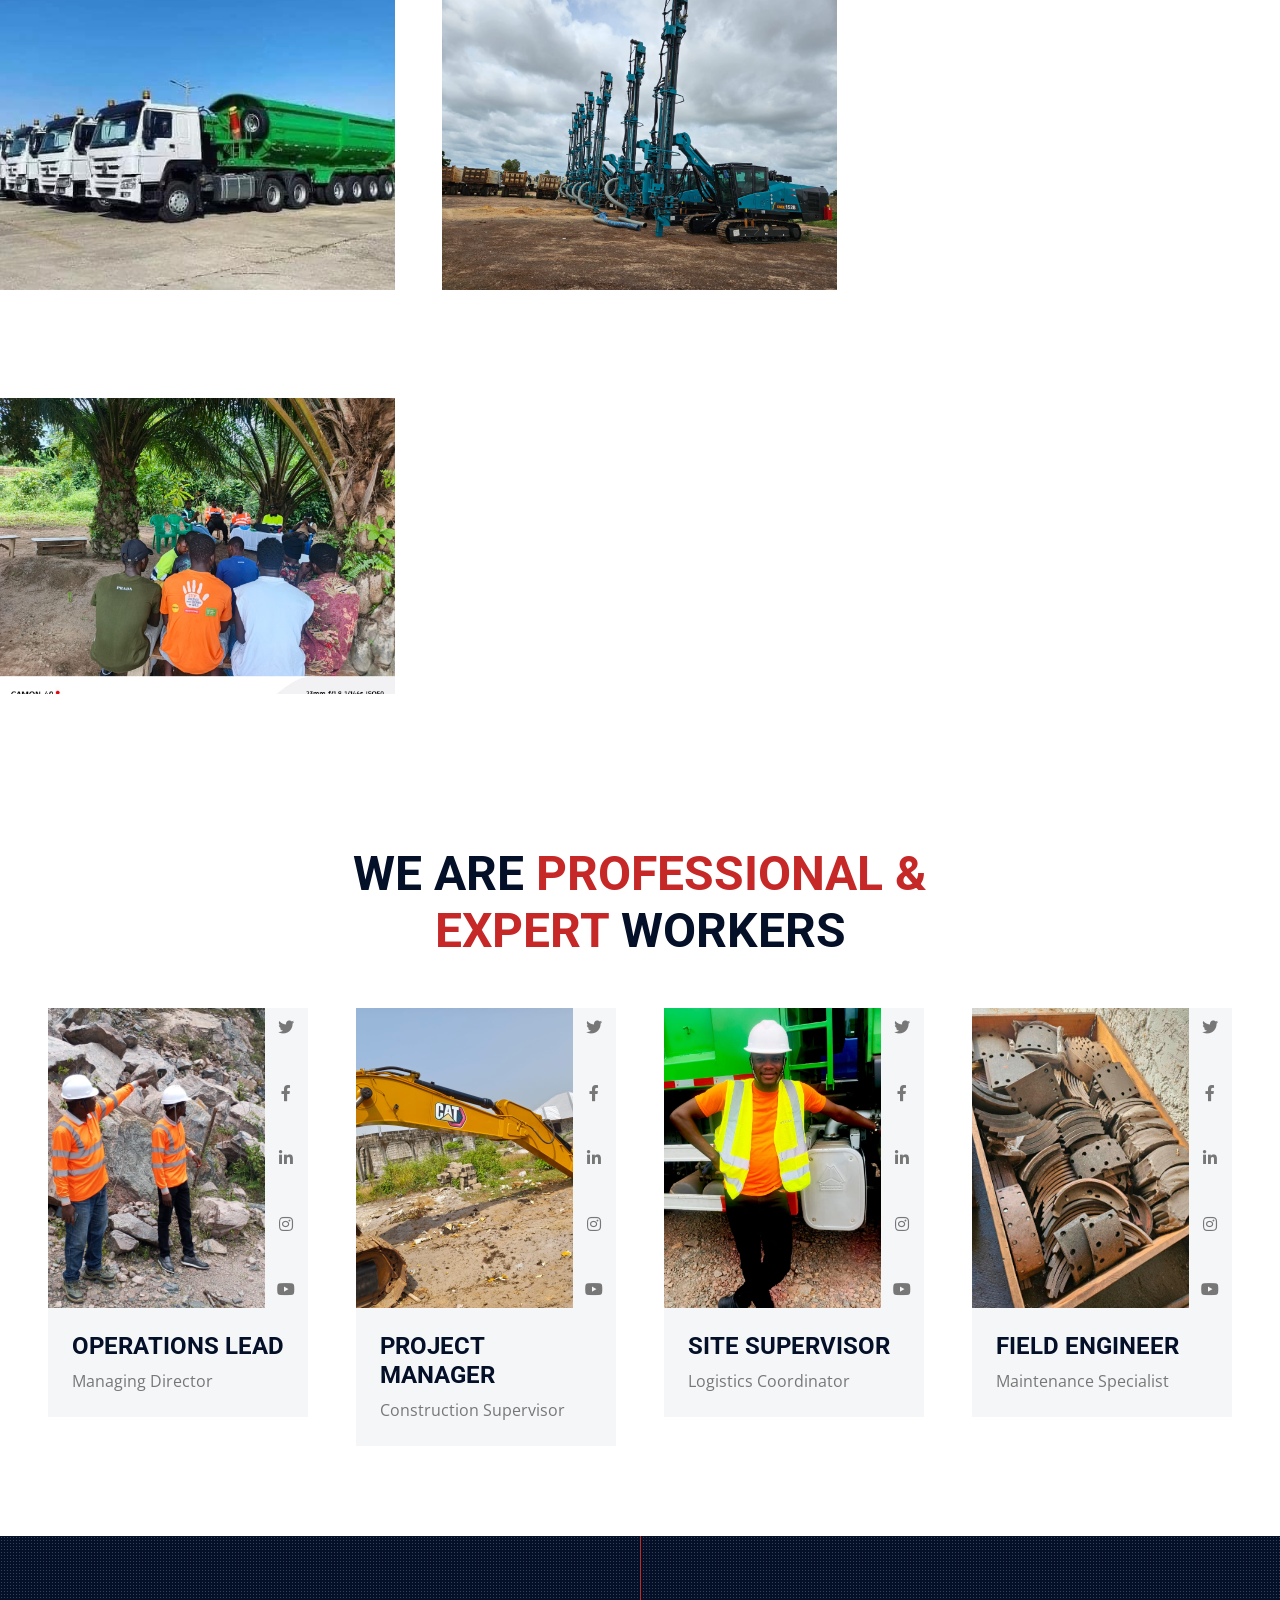
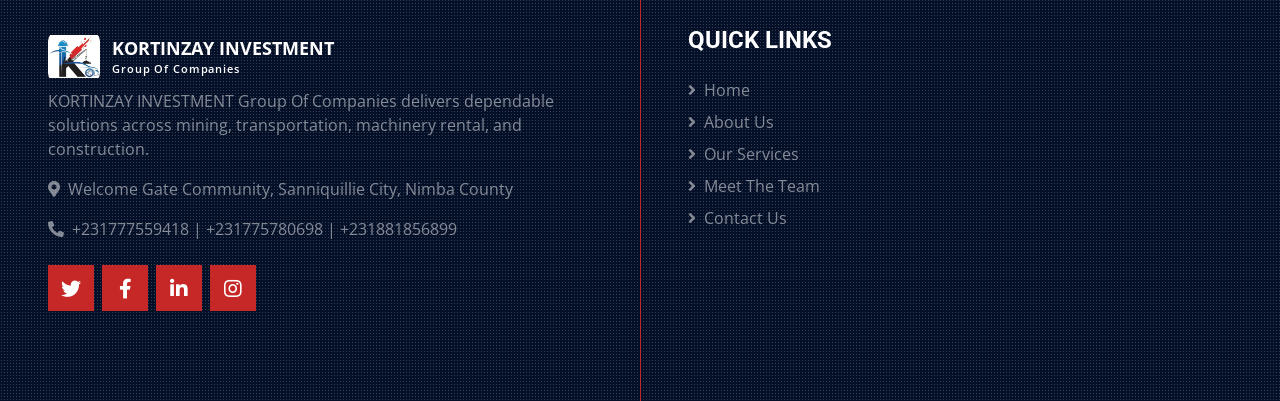
==== commit 0762cafa: "Update project video and service CTAs Co-authored-by: Copilot <223556219+Copilot@users.noreply.githu" ====
--- a/index.html
+++ b/index.html
@@ -40,7 +40,7 @@
                     <i class="bi bi-geo-alt fs-1 text-primary me-3"></i>
                     <div class="text-start">
                         <h6 class="text-uppercase fw-bold">Our Office</h6>
-                        <span>Niglay Town Community, Jocab Town, Paynesville, Monrovia, Liberia</span>
+                        <span>Welcome Gate Community, Sanniquillie City, Nimba County</span>
                     </div>
                 </div>
             </div>
@@ -58,7 +58,7 @@
                     <i class="bi bi-phone-vibrate fs-1 text-primary me-3"></i>
                     <div class="text-start">
                         <h6 class="text-uppercase fw-bold">Call Us</h6>
-                        <span>+231881856899</span>
+                        <span>+231777559418 | +231775780698 | +231881856899</span>
                     </div>
                 </div>
             </div>
@@ -85,7 +85,7 @@
                         <a href="#" class="nav-link dropdown-toggle" data-bs-toggle="dropdown">Pages</a>
                         <div class="dropdown-menu m-0">
                             <a href="project.html" class="dropdown-item">Projects</a>
-                            <a href="team.html" class="dropdown-item">The Team</a>
+                            <a href="team.html" class="dropdown-item">Team</a>
                             <!-- <a href="testimonial.html" class="dropdown-item">Testimonial</a>
                             <a href="blog.html" class="dropdown-item">Blog Grid</a>
                             <a href="detail.html" class="dropdown-item">Blog Detail</a-->
@@ -105,22 +105,22 @@
         <div id="header-carousel" class="carousel slide carousel-fade" data-bs-ride="carousel">
             <div class="carousel-inner">
                 <div class="carousel-item active">
-                    <img class="w-100" src="img/carousel-1.jpg" alt="Image">
+                    <img class="w-100" src="img/carousel-1.jpg" alt="KORTINZAY Company front view">
                     <div class="carousel-caption d-flex flex-column align-items-center justify-content-center">
                         <div class="p-3" style="max-width: 900px;">
                             <i class="fa fa-home fa-4x text-primary mb-4 d-none d-sm-block"></i>
-                            <h1 class="display-2 text-uppercase text-white mb-md-4">Mining, transport & equipment rental</h1>
+                            <h1 class="display-2 text-uppercase text-white mb-md-4">Welcome to KORTINZAY INVESTMENT</h1>
                             <a href="contact.html" class="btn btn-primary py-md-3 px-md-5 mt-2">Get Started</a>
                         </div>
                     </div>
                 </div>
                 <div class="carousel-item">
-                    <img class="w-100" src="img/carousel-2.jpg" alt="Image">
+                    <img class="w-100" src="img/carousel-2.jpg" alt="KORTINZAY operations and logistics">
                     <div class="carousel-caption d-flex flex-column align-items-center justify-content-center">
                         <div class="p-3" style="max-width: 900px;">
                             <i class="fa fa-tools fa-4x text-primary mb-4 d-none d-sm-block"></i>
                             <h1 class="display-2 text-uppercase text-white mb-md-4">Trusted services across Liberia</h1>
-                            <a href="" class="btn btn-primary py-md-3 px-md-5 mt-2">Contact Us</a>
+                            <a href="contact.html" class="btn btn-primary py-md-3 px-md-5 mt-2">Contact Us</a>
                         </div>
                     </div>
                 </div>
@@ -144,22 +144,36 @@
     <div class="container-fluid py-6 px-5">
         <div class="row g-5 align-items-stretch">
             <div class="col-lg-7">
-                <h1 class="display-5 text-uppercase mb-4">A trusted <span class="text-primary">investment partner</span> for Liberia</h1>
-                <h4 class="text-uppercase mb-3 text-body">A Liberian investment company focused on four key sectors.</h4>
-                <p>We provide mining, transport, machinery rental, and construction services across Liberia.</p>
-                <div class="row gx-5 py-2">
-                    <div class="col-sm-6 mb-2">
-                        <p class="fw-bold mb-2"><i class="fa fa-check text-primary me-3"></i>Mining Solutions</p>
-                        <p class="fw-bold mb-2"><i class="fa fa-check text-primary me-3"></i>Transport Services</p>
-                        <p class="fw-bold mb-2"><i class="fa fa-check text-primary me-3"></i>Machinery Rental</p>
-                    </div>
-                    <div class="col-sm-6 mb-2">
-                        <p class="fw-bold mb-2"><i class="fa fa-check text-primary me-3"></i>Construction Services</p>
-                        <p class="fw-bold mb-2"><i class="fa fa-check text-primary me-3"></i>Reliable Delivery</p>
-                        <p class="fw-bold mb-2"><i class="fa fa-check text-primary me-3"></i>Sustainable Growth</p>
-                    </div>
-                </div>
-                <p>Location: Niglay Town Community, Jocab Town, Paynesville, Monrovia, Liberia. Call: +231881856899.</p>
+                <h1 class="display-5 text-uppercase mb-4">About <span class="text-primary">Us</span> </h1>
+                <p>Kortinzay Investment Group of Companies is a diversified company dedicated to delivering excellence across multiple industries, 
+                    with a strong focus on innovation, sustainability, and reliability. We provide world-class services and solutions in construction, 
+                    mining, transportation, machinery leasing, and investments.</p>
+                <h3 class="text-uppercase mb-3">Core Values</h3>
+                <ul class="row gx-3 gy-2 list-unstyled mb-4 core-values-list">
+                    <li class="col-sm-6"><i class="fa fa-check text-primary me-2" aria-hidden="true"></i><span>Integrity and accountability</span></li>
+                    <li class="col-sm-6"><i class="fa fa-check text-primary me-2" aria-hidden="true"></i><span>Professionalism and quality service</span></li>
+                    <li class="col-sm-6"><i class="fa fa-check text-primary me-2" aria-hidden="true"></i><span>Health, safety and environmental responsibility</span></li>
+                    <li class="col-sm-6"><i class="fa fa-check text-primary me-2" aria-hidden="true"></i><span>Teamwork and respect</span></li>
+                    <li class="col-sm-6"><i class="fa fa-check text-primary me-2" aria-hidden="true"></i><span>Customer satisfaction</span></li>
+                    <li class="col-sm-6"><i class="fa fa-check text-primary me-2" aria-hidden="true"></i><span>Innovation and efficiency</span></li>
+                    <li class="col-sm-6"><i class="fa fa-check text-primary me-2" aria-hidden="true"></i><span>Community development and local participation</span></li>
+                </ul>
+                <a class="btn btn-primary py-3 px-5 mb-4" href="about.html">Learn More</a>
+                <!--div class="row g-4 mb-4">
+                    <div class="col-md-6">
+                        <div class="bg-light p-4 h-100">
+                            <h4 class="text-uppercase mb-3">Vision</h4>
+                            <p class="mb-0">To become a cornerstone in Liberia’s economic development, setting the benchmark for sustainable industrial growth in West Africa.</p>
+                        </div>
+                    </div>
+                    <div class="col-md-6">
+                        <div class="bg-light p-4 h-100">
+                            <h4 class="text-uppercase mb-3">Mission</h4>
+                            <p class="mb-0">Delivering value through responsible mining, quality construction, and dependable transportation, underpinned by innovation, local empowerment, and environmental stewardship.</p>
+                        </div>
+                    </div>
+                </div-->
+                <!--p class="text-body"><i class="fa fa-map-marker-alt text-primary me-3"></i>Location: Welcome Gate Community, Sanniquillie City, Nimba County. Contact: +231777559418 | +231775780698 | +231881856899.</p-->
             </div>
             <div class="col-lg-5 about-image">
                 <div class="position-relative bg-dark-radial h-100 ms-5">
@@ -179,25 +193,32 @@
         <div class="row g-5 services-grid">
             <div class="col-lg-3 col-md-6 d-flex">
                 <div class="service-item bg-white d-flex flex-column align-items-center text-center">
-                    <img class="img-fluid" src="img/service-1.jpg" alt="">
+                    <img class="img-fluid" src="../KORTINZAY-INVESTMENT-IMAGE/WhatsApp%20Image%202026-10-05%20at%207.55.38%20PM.jpeg" alt="KORTINZAY mining operations photo">
                     <div class="service-icon bg-white">
                         <i class="fa fa-3x fa-industry text-primary"></i>
                     </div>
-                    <div class="px-4 pb-4">
+                    <div class="px-4 pb-4 d-flex flex-column flex-grow-1 w-100">
                         <h4 class="text-uppercase mb-3">Mining Operations</h4>
-                        <p>Dependable mining support and value-focused operational services built for productivity and safety.</p>
+                        <p class="flex-grow-1">Providing dependable site logistics, material transportation,
+                            equipment coordination, and workforce support 
+                            for active mining and extractive-sector operations across Liberia.  </p>
+                        <a class="btn btn-outline-primary py-2 px-4 mt-auto" href="Mining-SR.html">Learn More</a>
                     </div>
                 </div>
             </div>
             <div class="col-lg-3 col-md-6 d-flex">
                 <div class="service-item bg-white rounded d-flex flex-column align-items-center text-center">
-                    <img class="img-fluid" src="img/service-2.jpg" alt="">
+                    <img class="img-fluid" src="../KORTINZAY-INVESTMENT-IMAGE/WhatsApp%20Image%202026-10-05%20at%207.55.38%20PM%20(2).jpeg" alt="KORTINZAY transport and logistics photo">
                     <div class="service-icon bg-white">
                         <i class="fa fa-3x fa-truck text-primary"></i>
                     </div>
-                    <div class="px-4 pb-4">
+                    <div class="px-4 pb-4 d-flex flex-column flex-grow-1 w-100">
                         <h4 class="text-uppercase mb-3">Transportation</h4>
-                        <p>Efficient logistics and transportation services to keep materials and operations moving on time.</p>
+                        <p class="flex-grow-1">We provide reliable transportation and logistics for iron ore, 
+                            materials, equipment, and heavy cargo across Liberia. Our services 
+                            include truck hire, haulage coordination, dispatch management, 
+                            route planning, loading/offloading, and vehicle scheduling.</p>
+                        <a class="btn btn-outline-primary py-2 px-4 mt-auto" href="Transportation-SR.html">Learn More</a>
                     </div>
                 </div>
             </div>
@@ -207,24 +228,40 @@
                     <div class="service-icon bg-white">
                         <i class="fa fa-3x fa-tractor text-primary"></i>
                     </div>
-                    <div class="px-4 pb-4">
+                    <div class="px-4 pb-4 d-flex flex-column flex-grow-1 w-100">
                         <h4 class="text-uppercase mb-3">Machinery Rental</h4>
-                        <p>Flexible machinery rental solutions that support projects of different scale and delivery demands.</p>
+                        <p class="flex-grow-1">Access to construction and mining equipment, heavy-duty vehicles, trucks, and industrial or commercial machinery for project operations, subject to availability and contract requirements.</p>
+                        <a class="btn btn-outline-primary py-2 px-4 mt-auto" href="Machinery-Rental-SR.html">Learn More</a>
                     </div>
                 </div>
             </div>
             <div class="col-lg-3 col-md-6 d-flex">
                 <div class="service-item bg-white rounded d-flex flex-column align-items-center text-center">
-                    <img class="img-fluid" src="img/service-4.jpg" alt="">
+                    <img class="img-fluid" src="../KORTINZAY-INVESTMENT-IMAGE/WhatsApp%20Image%202026-10-05%20at%207.55.38%20PM%20(2).jpeg" alt="Construction Services">
                     <div class="service-icon bg-white">
                         <i class="fa fa-3x fa-hard-hat text-primary"></i>
                     </div>
+                    <div class="px-4 pb-4 d-flex flex-column flex-grow-1 w-100">
+                        <h4 class="text-uppercase mb-3">Construction Services</h4>
+                        <p class="flex-grow-1">The Group undertakes general contracting assignments, including 
+                        supply, labor, site support, facility related works and other contractual 
+                        services within its capacity. </p>
+                        <a class="btn btn-outline-primary py-2 px-4 mt-auto" href="Construction-SR.html">Learn More</a>
+                    </div>
+                </div>
+            </div>
+            <!--div class="col-lg-3 col-md-6 d-flex">
+                <div class="service-item bg-white rounded d-flex flex-column align-items-center text-center">
+                    <img class="img-fluid" src="img/service-5.jpg" alt="KORTINZAY general contracting work">
+                    <div class="service-icon bg-white">
+                        <i class="fa fa-3x fa-clipboard-list text-primary"></i>
+                    </div>
                     <div class="px-4 pb-4">
-                        <h4 class="text-uppercase mb-3">Construction Services</h4>
-                        <p>Professional construction support for infrastructure, industrial, and commercial development needs.</p>
-                    </div>
-                </div>
-            </div>
+                        <h4 class="text-uppercase mb-3">General Contracting</h4>
+                        <p>Contract assignments may include supply, labor, site support, facility-related works, and other contractual services within the Group’s capacity.</p>
+                    </div>
+                </div>
+            </div-->
             
             
         </div>
@@ -285,7 +322,7 @@
 
 
     <!-- Portfolio Start -->
-    <div class="container-fluid bg-light py-6 px-5">
+    <div class="row gx-5">
         <div class="text-center mx-auto mb-5" style="max-width: 600px;">
             <h1 class="display-5 text-uppercase mb-4">Some Of Our <span class="text-primary">Popular</span> Dream Projects</h1>
         </div>
@@ -299,6 +336,7 @@
                                 <h6 class="text-white text-uppercase m-0">All</h6>
                             </div>
                         </li>
+                        <li class="btn btn-outline-primary mx-2 mb-3" data-filter=".project-video">Project Video</li>
                         <li class="btn btn-outline-primary bg-white p-2 mx-2 mb-4" data-filter=".first">
                             <img src="img/portfolio-2.jpg" style="width: 150px; height: 100px;">
                             <div class="position-absolute top-0 start-0 end-0 bottom-0 m-2 d-flex align-items-center justify-content-center" style="background: rgba(4, 15, 40, .3);">
@@ -316,12 +354,26 @@
             </div>
         </div>
         <div class="row g-5 portfolio-container">
+            <div class="col-xl-4 col-lg-6 col-md-6 portfolio-item first project-video">
+                <div class="position-relative portfolio-box">
+                    <video class="img-fluid w-100" controls playsinline muted poster="../KORTINZAY-INVESTMENT-IMAGE/WhatsApp%20Image%202026-10-05%20at%207.54.47%20PM.jpeg" style="height: 300px; object-fit: cover; background: #000;">
+                        <source src="../KORTINZAY-INVESTMENT-IMAGE/WhatsApp%20Video%202026-10-05%20at%207.55.51%20PM.mp4" type="video/mp4">
+                    </video>
+                    <div class="portfolio-title shadow-sm">
+                        <p class="h4 text-uppercase">Project Video</p>
+                        <span class="text-body">KORTINZAY Investment Group of Companies</span>
+                    </div>
+                    <a class="portfolio-btn" href="../KORTINZAY-INVESTMENT-IMAGE/WhatsApp%20Video%202026-10-05%20at%207.55.51%20PM.mp4" target="_blank" rel="noopener" aria-label="Open Project Video">
+                        <i class="bi bi-play-circle text-white"></i>
+                    </a>
+                </div>
+            </div>
             <div class="col-xl-4 col-lg-6 col-md-6 portfolio-item first">
                 <div class="position-relative portfolio-box">
                     <img class="img-fluid w-100" src="img/portfolio-1.jpg" alt="">
                     <!--a class="portfolio-title shadow-sm" href="">
                         <p class="h4 text-uppercase">KORTINZAY Project</p>
-                        <span class="text-body"><i class="fa fa-map-marker-alt text-primary me-2"></i>Niglay Town Community, Jocab Town, Paynesville, Monrovia, Liberia</span>
+                        <span class="text-body"><i class="fa fa-map-marker-alt text-primary me-2"></i>Welcome Gate Community, Sanniquillie City, Nimba County</span>
                     </a-->
                     <a class="portfolio-btn" href="img/portfolio-1.jpg" data-lightbox="portfolio">
                         <i class="bi bi-plus text-white"></i>
@@ -333,7 +385,7 @@
                     <img class="img-fluid w-100" src="img/portfolio-2.jpg" alt="">
                     <!--a class="portfolio-title shadow-sm" href="">
                         <p class="h4 text-uppercase">KORTINZAY Project</p>
-                        <span class="text-body"><i class="fa fa-map-marker-alt text-primary me-2"></i>Niglay Town Community, Jocab Town, Paynesville, Monrovia, Liberia</span>
+                        <span class="text-body"><i class="fa fa-map-marker-alt text-primary me-2"></i>Welcome Gate Community, Sanniquillie City, Nimba County</span>
                     </a-->
                     <a class="portfolio-btn" href="img/portfolio-2.jpg" data-lightbox="portfolio">
                         <i class="bi bi-plus text-white"></i>
@@ -345,7 +397,7 @@
                     <img class="img-fluid w-100" src="img/portfolio-3.jpg" alt="">
                     <!--a class="portfolio-title shadow-sm" href="">
                         <p class="h4 text-uppercase">KORTINZAY Project</p>
-                        <span class="text-body"><i class="fa fa-map-marker-alt text-primary me-2"></i>Niglay Town Community, Jocab Town, Paynesville, Monrovia, Liberia</span>
+                        <span class="text-body"><i class="fa fa-map-marker-alt text-primary me-2"></i>Welcome Gate Community, Sanniquillie City, Nimba County</span>
                     </a-->
                     <a class="portfolio-btn" href="img/portfolio-3.jpg" data-lightbox="portfolio">
                         <i class="bi bi-plus text-white"></i>
@@ -357,7 +409,7 @@
                     <img class="img-fluid w-100" src="img/portfolio-4.jpg" alt="">
                     <!--a class="portfolio-title shadow-sm" href="">
                         <p class="h4 text-uppercase">KORTINZAY Project</p>
-                        <span class="text-body"><i class="fa fa-map-marker-alt text-primary me-2"></i>Niglay Town Community, Jocab Town, Paynesville, Monrovia, Liberia</span>
+                        <span class="text-body"><i class="fa fa-map-marker-alt text-primary me-2"></i>Welcome Gate Community, Sanniquillie City, Nimba County</span>
                     </a-->
                     <a class="portfolio-btn" href="img/portfolio-4.jpg" data-lightbox="portfolio">
                         <i class="bi bi-plus text-white"></i>
@@ -369,7 +421,7 @@
                     <img class="img-fluid w-100" src="img/portfolio-5.jpg" alt="">
                     <!--a class="portfolio-title shadow-sm" href="">
                         <p class="h4 text-uppercase">KORTINZAY Project</p>
-                        <span class="text-body"><i class="fa fa-map-marker-alt text-primary me-2"></i>Niglay Town Community, Jocab Town, Paynesville, Monrovia, Liberia</span>
+                        <span class="text-body"><i class="fa fa-map-marker-alt text-primary me-2"></i>Welcome Gate Community, Sanniquillie City, Nimba County</span>
                     </a-->
                     <a class="portfolio-btn" href="img/portfolio-5.jpg" data-lightbox="portfolio">
                         <i class="bi bi-plus text-white"></i>
@@ -381,7 +433,7 @@
                     <img class="img-fluid w-100" src="img/portfolio-6.jpg" alt="">
                     <!--a class="portfolio-title shadow-sm" href="">
                         <p class="h4 text-uppercase">KORTINZAY Project</p>
-                        <span class="text-body"><i class="fa fa-map-marker-alt text-primary me-2"></i>Niglay Town Community, Jocab Town, Paynesville, Monrovia, Liberia</span>
+                        <span class="text-body"><i class="fa fa-map-marker-alt text-primary me-2"></i>Welcome Gate Community, Sanniquillie City, Nimba County</span>
                     </a-->
                     <a class="portfolio-btn" href="img/portfolio-6.jpg" data-lightbox="portfolio">
                         <i class="bi bi-plus text-white"></i>
@@ -500,7 +552,7 @@
     <!-- Team End -->
 
 
-    <!-- Testimonial Start -->
+    <!-- Testimonial Start ->
     <div class="container-fluid bg-light py-6 px-5">
         <div class="text-center mx-auto mb-5" style="max-width: 600px;">
             <h1 class="display-5 text-uppercase mb-4">What Our <span class="text-primary">Happy Cleints</span> Say!!!</h1>
@@ -613,8 +665,8 @@
                     <img class="company-logo" src="img/KORTINZAY-INVESTMENT-LOGO.jpeg" alt="KORTINZAY Investment logo"><span class="company-name"><span>KORTINZAY INVESTMENT</span><small>Group Of Companies</small></span>
                 </a>
                 <p>KORTINZAY INVESTMENT Group Of Companies delivers dependable solutions across mining, transportation, machinery rental, and construction.</p>
-                <p><i class="fa fa-map-marker-alt me-2"></i>Niglay Town Community, Jocab Town, Paynesville, Monrovia, Liberia</p>
-                <p><i class="fa fa-phone-alt me-2"></i>+231881856899</p>
+                <p><i class="fa fa-map-marker-alt me-2"></i>Welcome Gate Community, Sanniquillie City, Nimba County</p>
+                <p><i class="fa fa-phone-alt me-2"></i>+231777559418 | +231775780698 | +231881856899</p>
                 <div class="d-flex justify-content-start mt-4">
                     <a class="btn btn-lg btn-primary btn-lg-square rounded-0 me-2" href="#"><i class="fab fa-twitter"></i></a>
                     <a class="btn btn-lg btn-primary btn-lg-square rounded-0 me-2" href="#"><i class="fab fa-facebook-f"></i></a>
@@ -627,32 +679,23 @@
                     <div class="col-sm-6">
                         <h4 class="text-white text-uppercase mb-4">Quick Links</h4>
                         <div class="d-flex flex-column justify-content-start">
-                            <a class="text-white-50 mb-2" href="#"><i class="fa fa-angle-right me-2"></i>Home</a>
-                            <a class="text-white-50 mb-2" href="#"><i class="fa fa-angle-right me-2"></i>About Us</a>
-                            <a class="text-white-50 mb-2" href="#"><i class="fa fa-angle-right me-2"></i>Our Services</a>
-                            <a class="text-white-50 mb-2" href="#"><i class="fa fa-angle-right me-2"></i>Meet The Team</a>
-                            <a class="text-white-50" href="#"><i class="fa fa-angle-right me-2"></i>Contact Us</a>
+                            <a class="text-white-50 mb-2" href="index.html"><i class="fa fa-angle-right me-2"></i>Home</a>
+                            <a class="text-white-50 mb-2" href="about.html"><i class="fa fa-angle-right me-2"></i>About Us</a>
+                            <a class="text-white-50 mb-2" href="service.html"><i class="fa fa-angle-right me-2"></i>Our Services</a>
+                            <a class="text-white-50 mb-2" href="team.html"><i class="fa fa-angle-right me-2"></i>Meet The Team</a>
+                            <a class="text-white-50" href="contact.html"><i class="fa fa-angle-right me-2"></i>Contact Us</a>
                         </div>
                     </div>
                     <!--div class="col-sm-6">
                         <h4 class="text-white text-uppercase mb-4">Popular Links</h4>
                         <div class="d-flex flex-column justify-content-start">
-                            <a class="text-white-50 mb-2" href="#"><i class="fa fa-angle-right me-2"></i>Home</a>
-                            <a class="text-white-50 mb-2" href="#"><i class="fa fa-angle-right me-2"></i>About Us</a>
-                            <a class="text-white-50 mb-2" href="#"><i class="fa fa-angle-right me-2"></i>Our Services</a>
-                            <a class="text-white-50 mb-2" href="#"><i class="fa fa-angle-right me-2"></i>Meet The Team</a>
-                            <a class="text-white-50" href="#"><i class="fa fa-angle-right me-2"></i>Contact Us</a>
-                        </div>
-                    </div>
-                    <div class="col-sm-12">
-                        <h4 class="text-white text-uppercase mb-4">Newsletter</h4>
-                        <div class="w-100">
-                            <div class="input-group">
-                                <input type="text" class="form-control border-light" style="padding: 20px 30px;" placeholder="Your Email Address"><button class="btn btn-primary px-4">Sign Up</button>
-                            </div>
-                        </div>
-                    </div-->
-                </div>
+                            <a class="text-white-50 mb-2" href="index.html"><i class="fa fa-angle-right me-2"></i>Home</a>
+                            <a class="text-white-50 mb-2" href="about.html"><i class="fa fa-angle-right me-2"></i>About Us</a>
+                            <a class="text-white-50 mb-2" href="service.html"><i class="fa fa-angle-right me-2"></i>Our Services</a>
+                            <a class="text-white-50 mb-2" href="team.html"><i class="fa fa-angle-right me-2"></i>Meet The Team</a>
+                            <a class="text-white-50" href="contact.html"><i class="fa fa-angle-right me-2"></i>Contact Us</a>
+                        </div>
+                    </div>
             </div>
         </div>
     </div>
--- a/css/style.css
+++ b/css/style.css
@@ -329,6 +329,18 @@
     object-fit: cover;
 }
 
+.core-values-list > li {
+    display: flex;
+    align-items: center;
+    min-height: 4.5rem;
+    padding: .75rem;
+    background-color: var(--light);
+}
+
+.core-values-list > li i {
+    flex: 0 0 1.25rem;
+}
+
 .service-item:hover .service-icon i {
     font-size: 60px;
 }
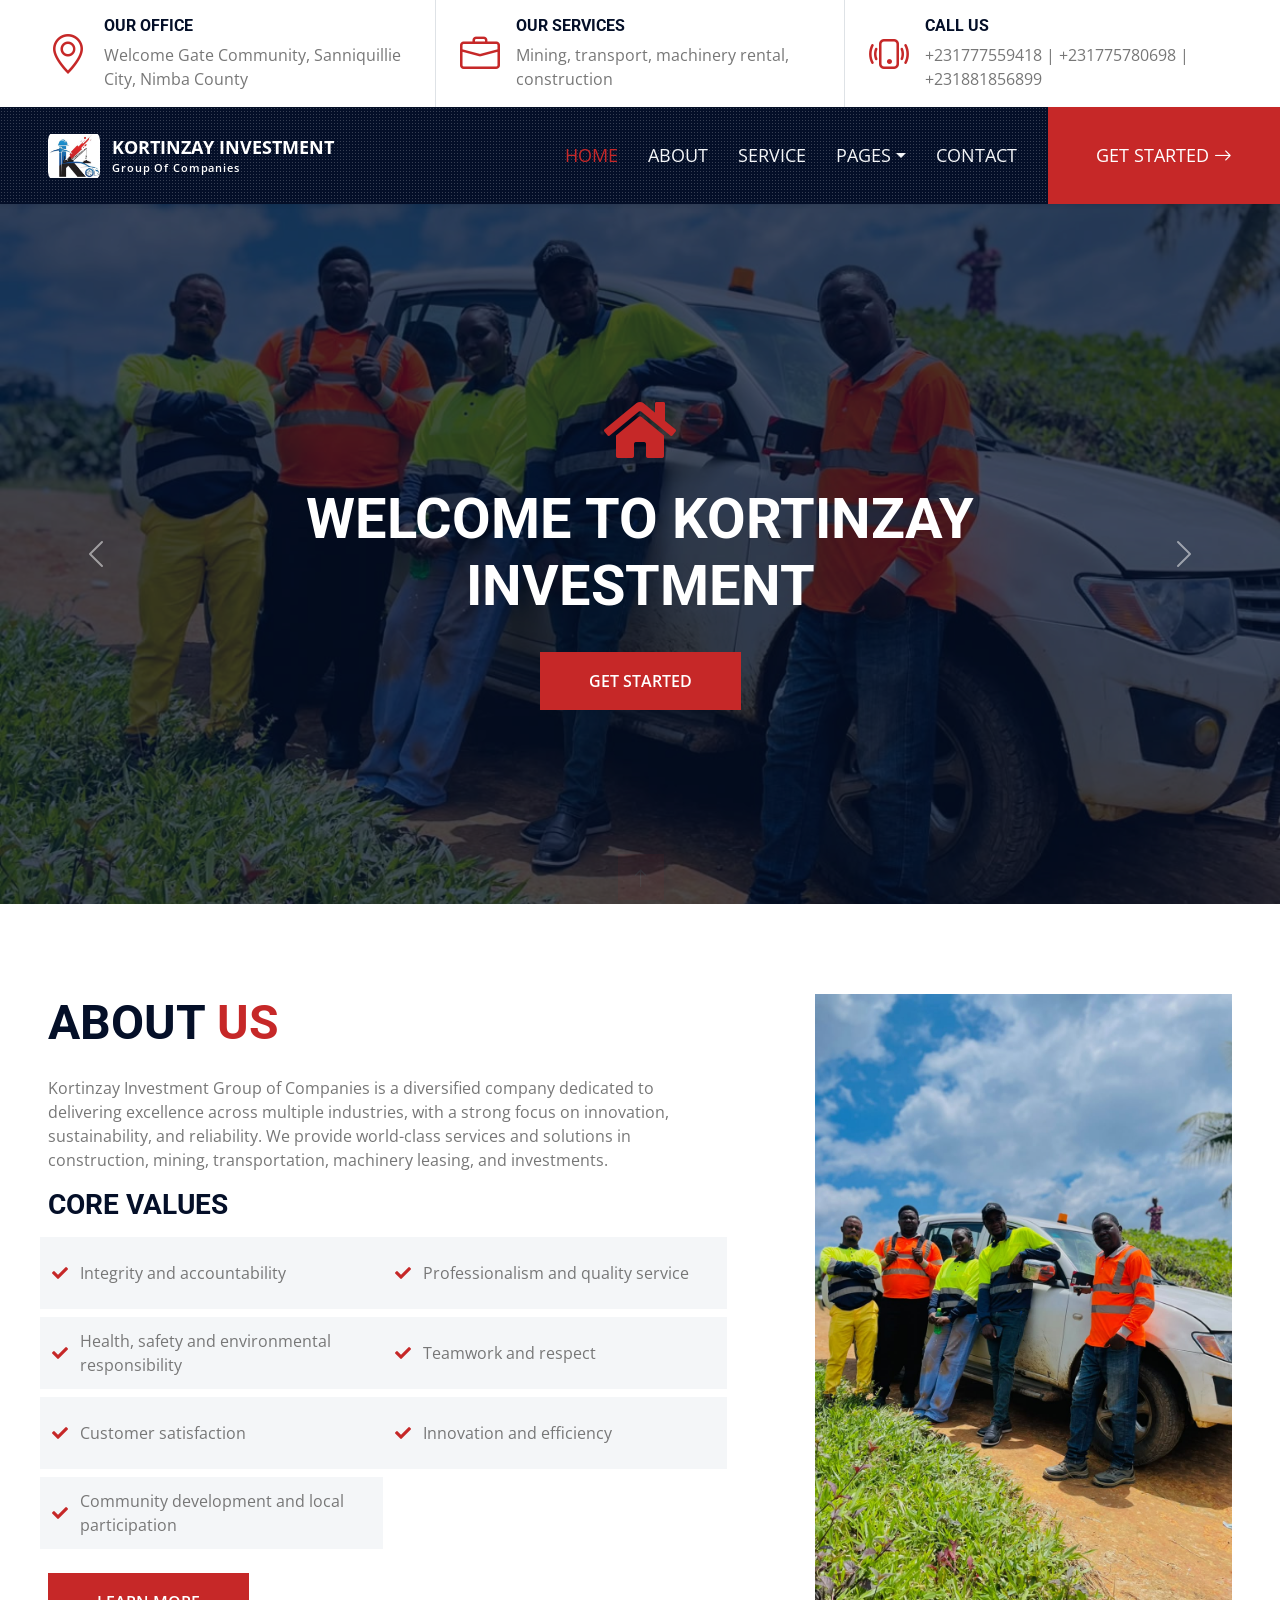
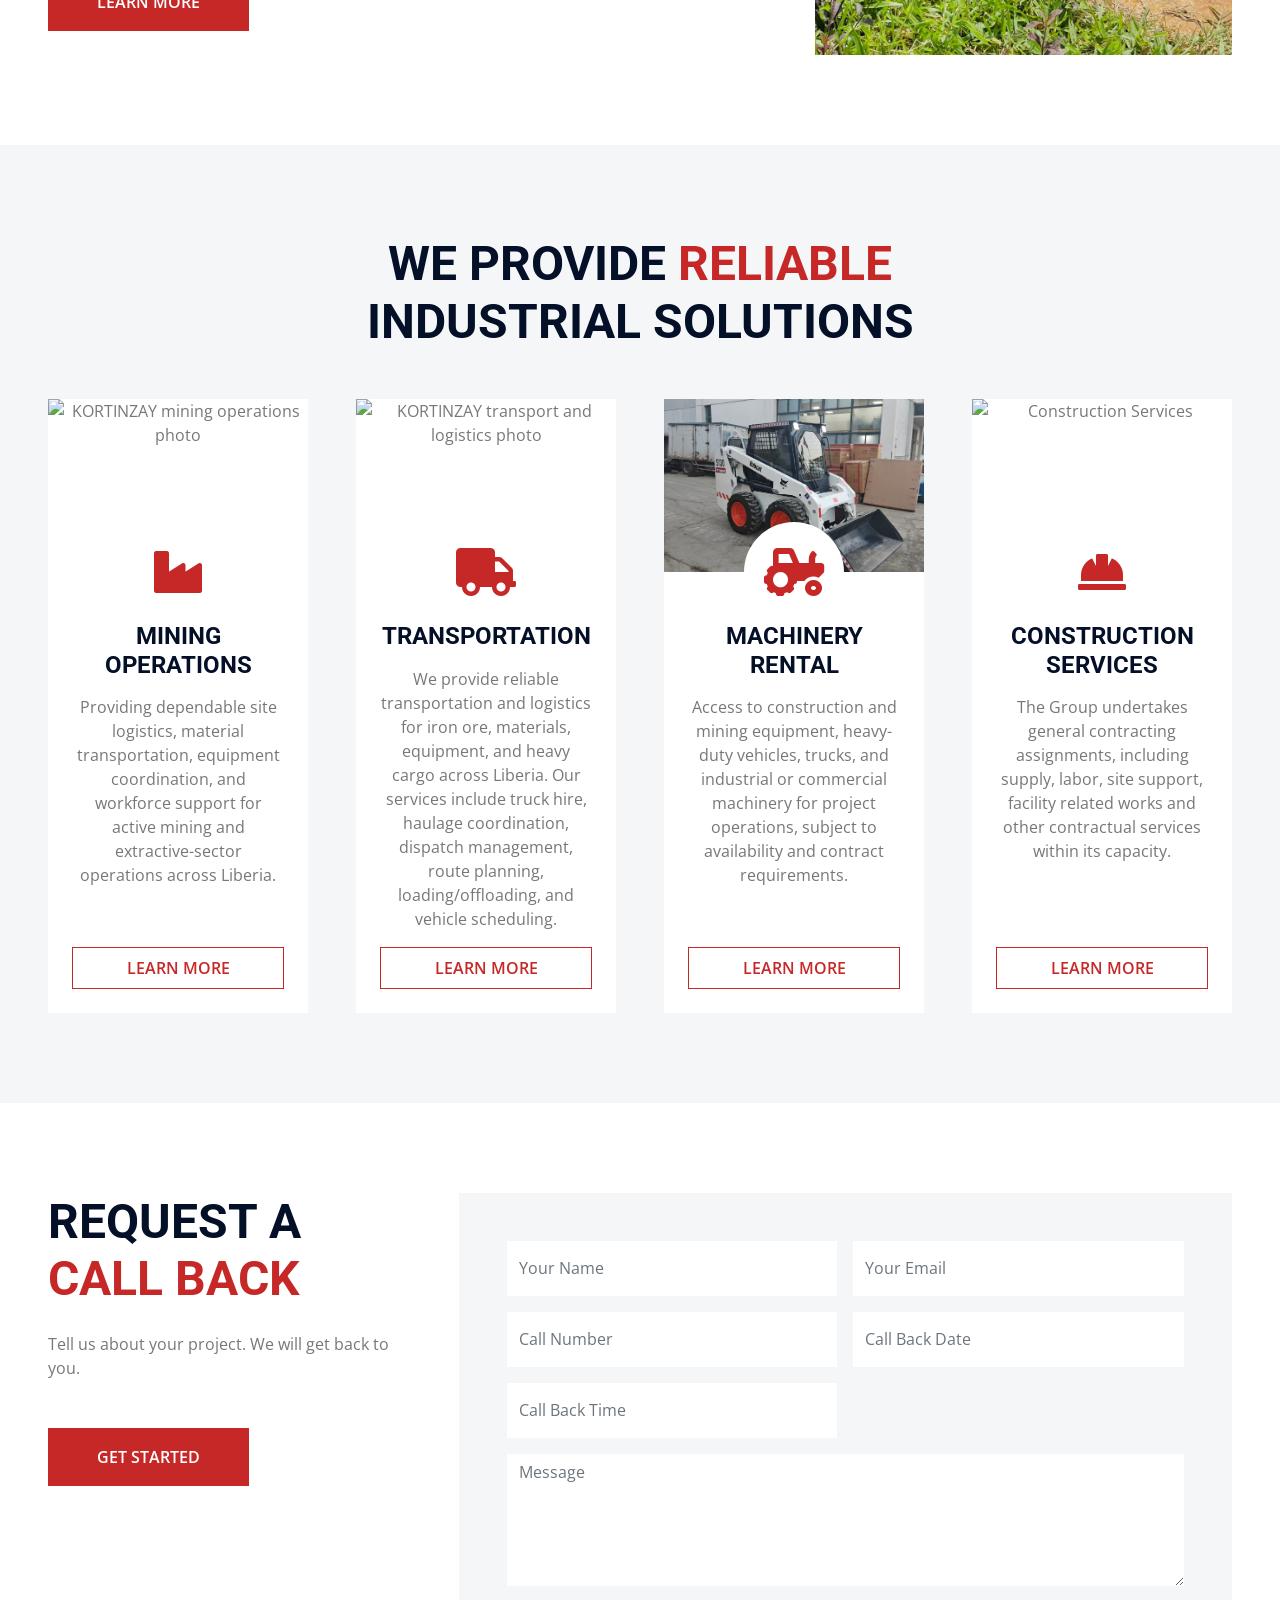
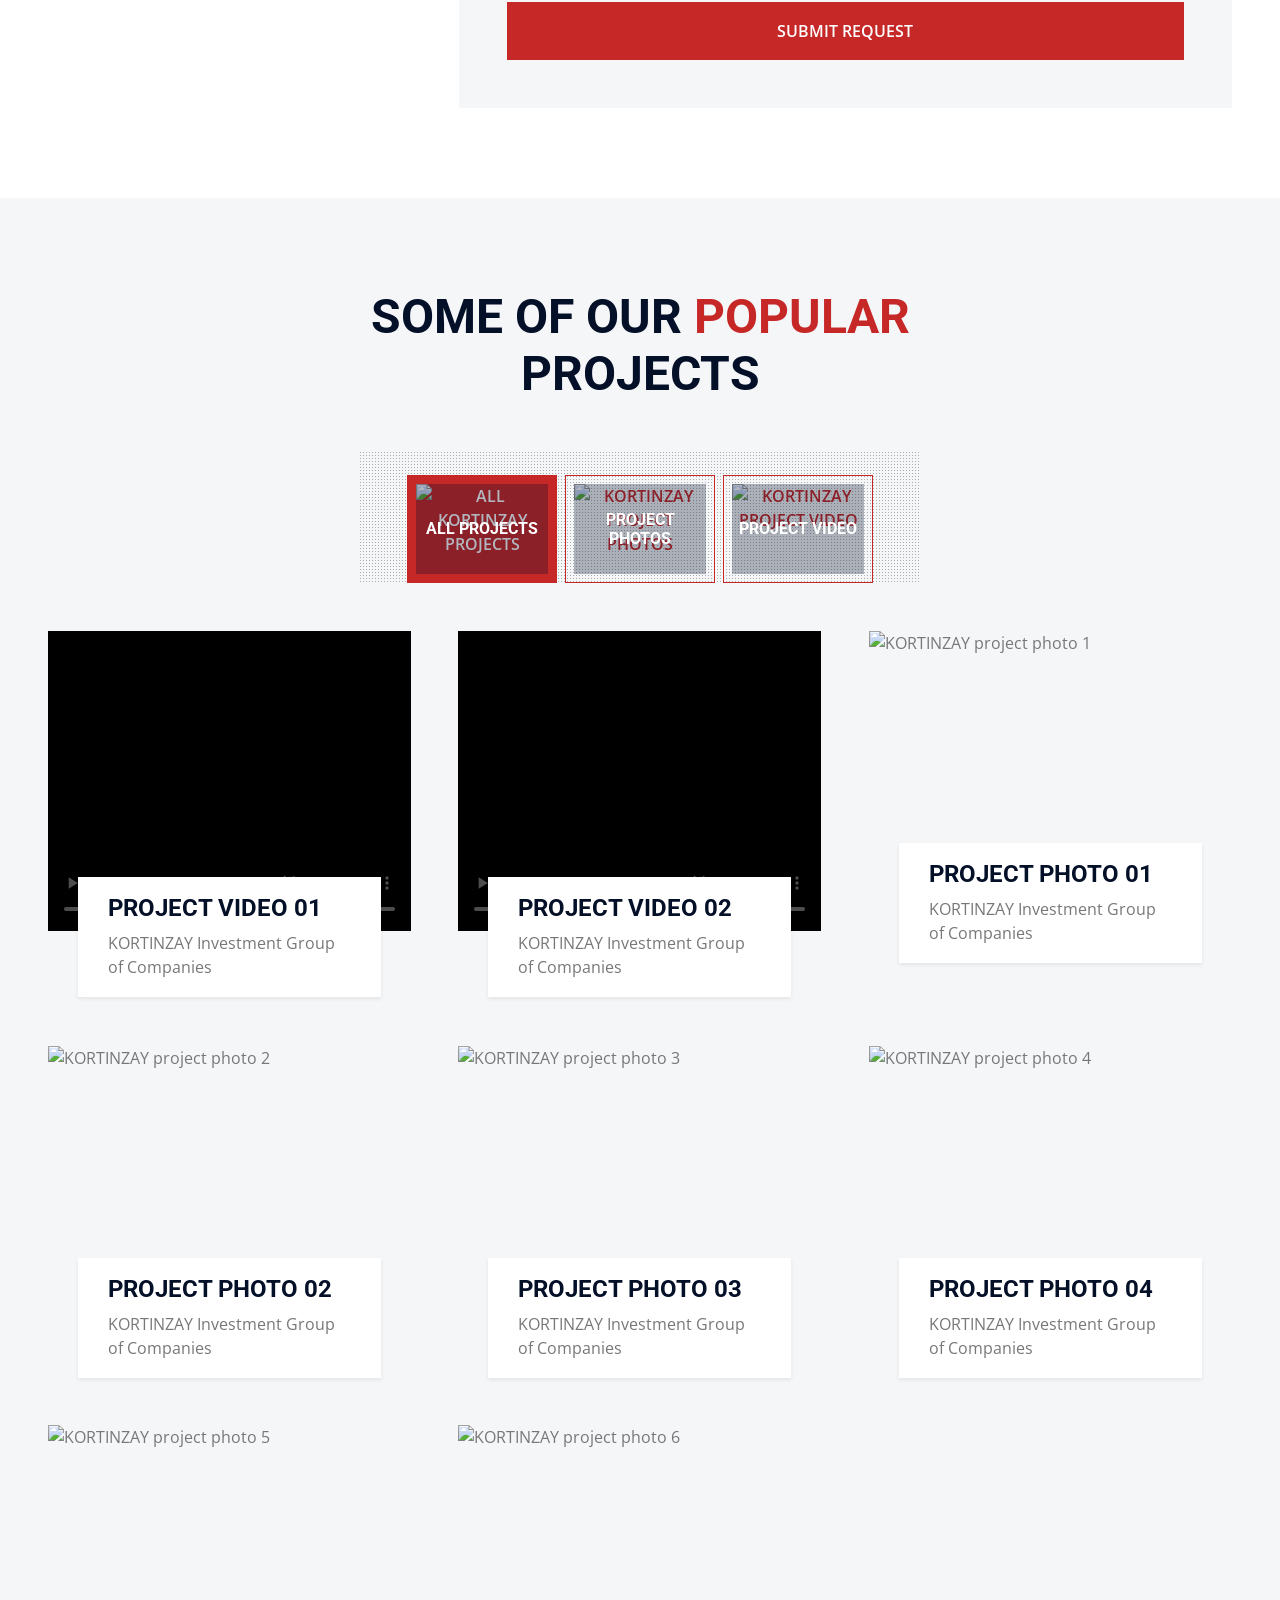
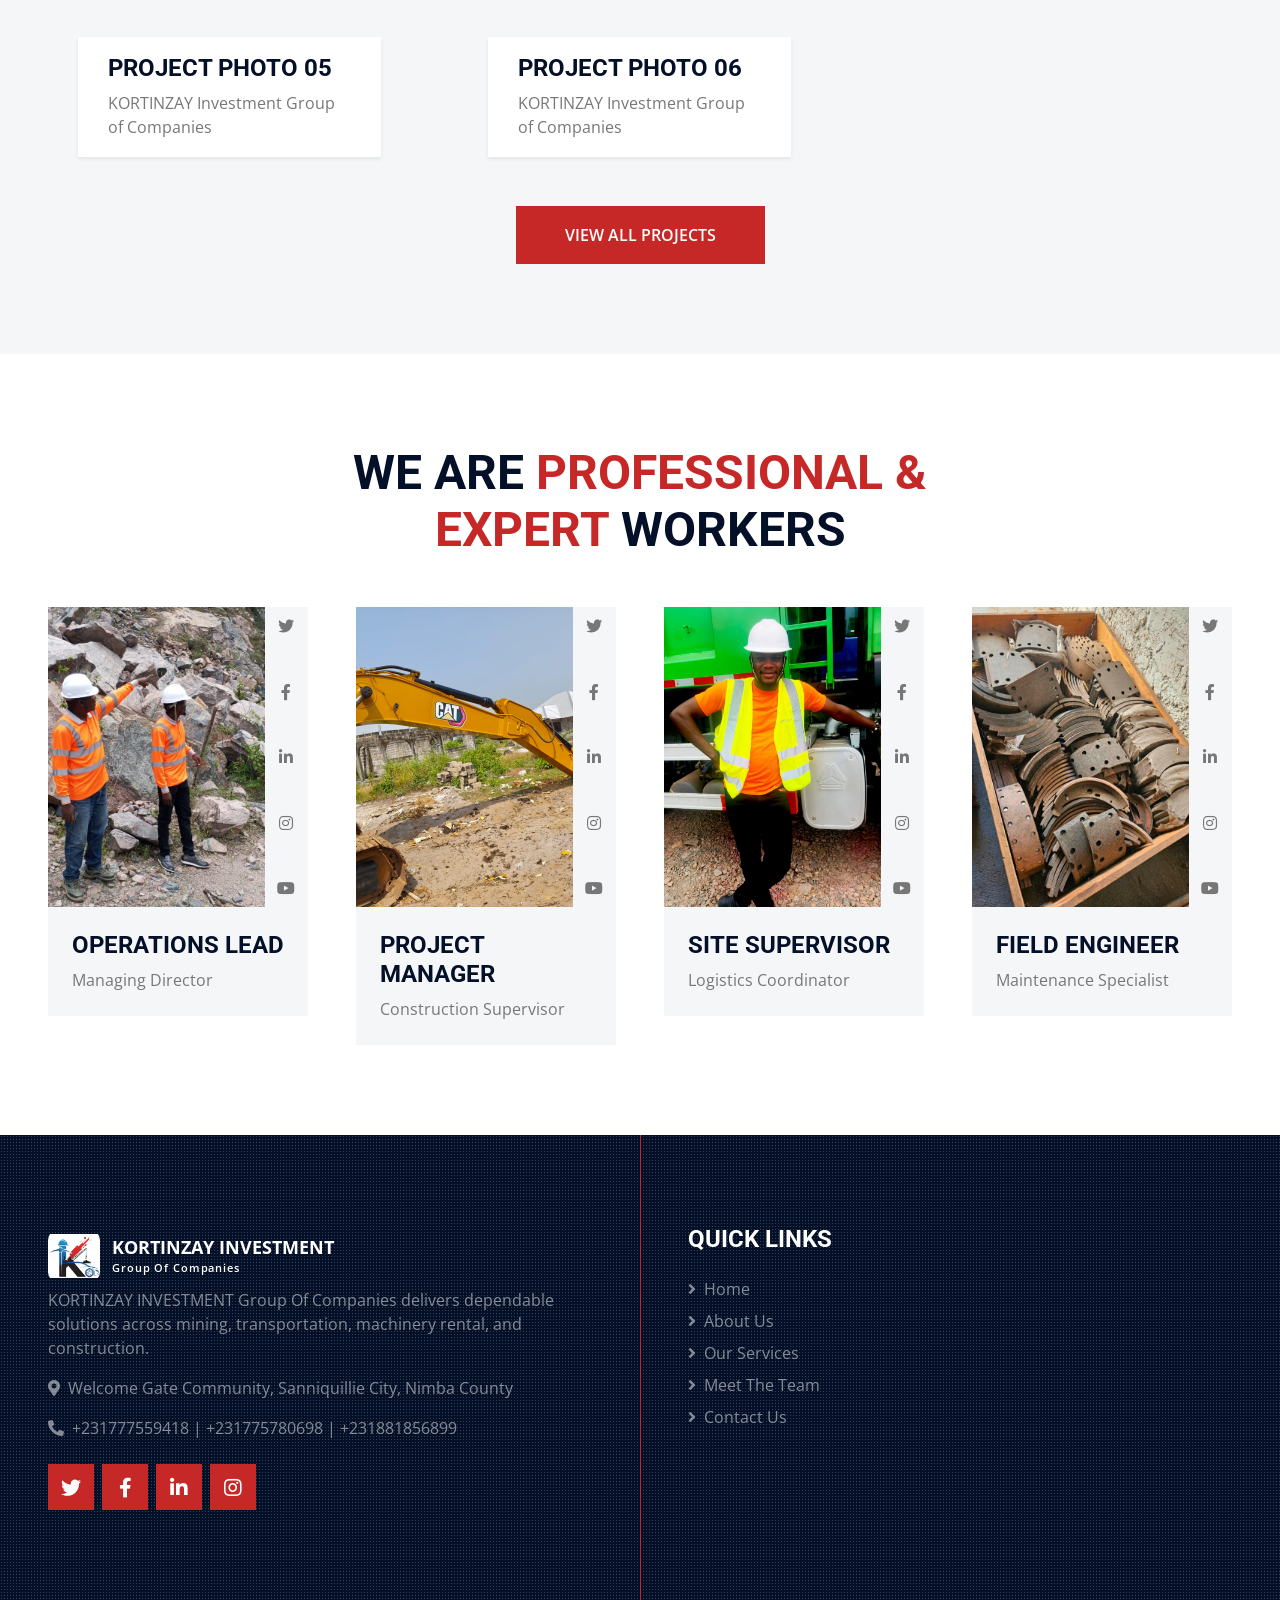
==== commit f29f59b1: "upload changes" ====
--- a/index.html
+++ b/index.html
@@ -322,31 +322,30 @@
 
 
     <!-- Portfolio Start -->
-    <div class="row gx-5">
+    <div class="container-fluid bg-light py-6 px-5">
         <div class="text-center mx-auto mb-5" style="max-width: 600px;">
-            <h1 class="display-5 text-uppercase mb-4">Some Of Our <span class="text-primary">Popular</span> Dream Projects</h1>
+            <h1 class="display-5 text-uppercase mb-4">Some Of Our <span class="text-primary">Popular</span> Projects</h1>
         </div>
         <div class="row gx-5">
             <div class="col-12 text-center">
                 <div class="d-inline-block bg-dark-radial text-center pt-4 px-5 mb-5">
                     <ul class="list-inline mb-0" id="portfolio-flters">
                         <li class="btn btn-outline-primary bg-white p-2 active mx-2 mb-4" data-filter="*">
-                            <img src="img/portfolio-1.jpg" style="width: 150px; height: 100px;">
+                            <img src="../KORTINZAY-INVESTMENT-IMAGE/WhatsApp%20Image%202026-10-05%20at%207.54.47%20PM.jpeg" alt="All KORTINZAY projects" style="width: 150px; height: 100px; object-fit: cover;">
                             <div class="position-absolute top-0 start-0 end-0 bottom-0 m-2 d-flex align-items-center justify-content-center" style="background: rgba(4, 15, 40, .3);">
-                                <h6 class="text-white text-uppercase m-0">All</h6>
+                                <h6 class="text-white text-uppercase m-0">All Projects</h6>
                             </div>
                         </li>
-                        <li class="btn btn-outline-primary mx-2 mb-3" data-filter=".project-video">Project Video</li>
-                        <li class="btn btn-outline-primary bg-white p-2 mx-2 mb-4" data-filter=".first">
-                            <img src="img/portfolio-2.jpg" style="width: 150px; height: 100px;">
+                        <li class="btn btn-outline-primary bg-white p-2 mx-2 mb-4" data-filter=".project-photo">
+                            <img src="../KORTINZAY-INVESTMENT-IMAGE/WhatsApp%20Image%202026-10-05%20at%207.54.58%20PM.jpeg" alt="KORTINZAY project photos" style="width: 150px; height: 100px; object-fit: cover;">
                             <div class="position-absolute top-0 start-0 end-0 bottom-0 m-2 d-flex align-items-center justify-content-center" style="background: rgba(4, 15, 40, .3);">
-                                <h6 class="text-white text-uppercase m-0">Construction</h6>
+                                <h6 class="text-white text-uppercase m-0">Project Photos</h6>
                             </div>
                         </li>
-                        <li class="btn btn-outline-primary bg-white p-2 mx-2 mb-4" data-filter=".second">
-                            <img src="img/portfolio-3.jpg" style="width: 150px; height: 100px;">
+                        <li class="btn btn-outline-primary bg-white p-2 mx-2 mb-4" data-filter=".project-video">
+                            <img src="../KORTINZAY-INVESTMENT-IMAGE/WhatsApp%20Image%202026-10-05%20at%207.55.37%20PM.jpeg" alt="KORTINZAY project video" style="width: 150px; height: 100px; object-fit: cover;">
                             <div class="position-absolute top-0 start-0 end-0 bottom-0 m-2 d-flex align-items-center justify-content-center" style="background: rgba(4, 15, 40, .3);">
-                                <h6 class="text-white text-uppercase m-0">Renovation</h6>
+                                <h6 class="text-white text-uppercase m-0">Project Video</h6>
                             </div>
                         </li>
                     </ul>
@@ -354,92 +353,109 @@
             </div>
         </div>
         <div class="row g-5 portfolio-container">
-            <div class="col-xl-4 col-lg-6 col-md-6 portfolio-item first project-video">
+            <div class="col-xl-4 col-lg-6 col-md-6 portfolio-item project-video">
                 <div class="position-relative portfolio-box">
                     <video class="img-fluid w-100" controls playsinline muted poster="../KORTINZAY-INVESTMENT-IMAGE/WhatsApp%20Image%202026-10-05%20at%207.54.47%20PM.jpeg" style="height: 300px; object-fit: cover; background: #000;">
                         <source src="../KORTINZAY-INVESTMENT-IMAGE/WhatsApp%20Video%202026-10-05%20at%207.55.51%20PM.mp4" type="video/mp4">
                     </video>
                     <div class="portfolio-title shadow-sm">
-                        <p class="h4 text-uppercase">Project Video</p>
+                        <p class="h4 text-uppercase">Project Video 01</p>
                         <span class="text-body">KORTINZAY Investment Group of Companies</span>
                     </div>
-                    <a class="portfolio-btn" href="../KORTINZAY-INVESTMENT-IMAGE/WhatsApp%20Video%202026-10-05%20at%207.55.51%20PM.mp4" target="_blank" rel="noopener" aria-label="Open Project Video">
+                    <a class="portfolio-btn" href="../KORTINZAY-INVESTMENT-IMAGE/WhatsApp%20Video%202026-10-05%20at%207.55.51%20PM.mp4" target="_blank" rel="noopener" aria-label="Open Project Video 01">
                         <i class="bi bi-play-circle text-white"></i>
                     </a>
                 </div>
             </div>
-            <div class="col-xl-4 col-lg-6 col-md-6 portfolio-item first">
+            <div class="col-xl-4 col-lg-6 col-md-6 portfolio-item project-video">
                 <div class="position-relative portfolio-box">
-                    <img class="img-fluid w-100" src="img/portfolio-1.jpg" alt="">
-                    <!--a class="portfolio-title shadow-sm" href="">
-                        <p class="h4 text-uppercase">KORTINZAY Project</p>
-                        <span class="text-body"><i class="fa fa-map-marker-alt text-primary me-2"></i>Welcome Gate Community, Sanniquillie City, Nimba County</span>
-                    </a-->
-                    <a class="portfolio-btn" href="img/portfolio-1.jpg" data-lightbox="portfolio">
+                    <video class="img-fluid w-100" controls playsinline muted poster="../KORTINZAY-INVESTMENT-IMAGE/WhatsApp%20Image%202026-10-05%20at%207.54.47%20PM.jpeg" style="height: 300px; object-fit: cover; background: #000;">
+                        <source src="../KORTINZAY-INVESTMENT-IMAGE/WhatsApp%20Video%202026-10-05%20at%207.55.51%20PM%20%281%29.mp4" type="video/mp4">
+                    </video>
+                    <div class="portfolio-title shadow-sm">
+                        <p class="h4 text-uppercase">Project Video 02</p>
+                        <span class="text-body">KORTINZAY Investment Group of Companies</span>
+                    </div>
+                    <a class="portfolio-btn" href="../KORTINZAY-INVESTMENT-IMAGE/WhatsApp%20Video%202026-10-05%20at%207.55.51%20PM%20%281%29.mp4" target="_blank" rel="noopener" aria-label="Open Project Video 02">
+                        <i class="bi bi-play-circle text-white"></i>
+                    </a>
+                </div>
+            </div>
+            <div class="col-xl-4 col-lg-6 col-md-6 portfolio-item project-photo">
+                <div class="position-relative portfolio-box">
+                    <img class="img-fluid w-100" src="../KORTINZAY-INVESTMENT-IMAGE/WhatsApp%20Image%202026-10-05%20at%207.54.47%20PM.jpeg" alt="KORTINZAY project photo 1">
+                    <div class="portfolio-title shadow-sm">
+                        <p class="h4 text-uppercase">Project Photo 01</p>
+                        <span class="text-body">KORTINZAY Investment Group of Companies</span>
+                    </div>
+                    <a class="portfolio-btn" href="../KORTINZAY-INVESTMENT-IMAGE/WhatsApp%20Image%202026-10-05%20at%207.54.47%20PM.jpeg" data-lightbox="portfolio" aria-label="View project photo 1">
                         <i class="bi bi-plus text-white"></i>
                     </a>
                 </div>
             </div>
-            <div class="col-xl-4 col-lg-6 col-md-6 portfolio-item second">
+            <div class="col-xl-4 col-lg-6 col-md-6 portfolio-item project-photo">
                 <div class="position-relative portfolio-box">
-                    <img class="img-fluid w-100" src="img/portfolio-2.jpg" alt="">
-                    <!--a class="portfolio-title shadow-sm" href="">
-                        <p class="h4 text-uppercase">KORTINZAY Project</p>
-                        <span class="text-body"><i class="fa fa-map-marker-alt text-primary me-2"></i>Welcome Gate Community, Sanniquillie City, Nimba County</span>
-                    </a-->
-                    <a class="portfolio-btn" href="img/portfolio-2.jpg" data-lightbox="portfolio">
+                    <img class="img-fluid w-100" src="../KORTINZAY-INVESTMENT-IMAGE/WhatsApp%20Image%202026-10-05%20at%207.54.58%20PM.jpeg" alt="KORTINZAY project photo 2">
+                    <div class="portfolio-title shadow-sm">
+                        <p class="h4 text-uppercase">Project Photo 02</p>
+                        <span class="text-body">KORTINZAY Investment Group of Companies</span>
+                    </div>
+                    <a class="portfolio-btn" href="../KORTINZAY-INVESTMENT-IMAGE/WhatsApp%20Image%202026-10-05%20at%207.54.58%20PM.jpeg" data-lightbox="portfolio" aria-label="View project photo 2">
                         <i class="bi bi-plus text-white"></i>
                     </a>
                 </div>
             </div>
-            <div class="col-xl-4 col-lg-6 col-md-6 portfolio-item first">
+            <div class="col-xl-4 col-lg-6 col-md-6 portfolio-item project-photo">
                 <div class="position-relative portfolio-box">
-                    <img class="img-fluid w-100" src="img/portfolio-3.jpg" alt="">
-                    <!--a class="portfolio-title shadow-sm" href="">
-                        <p class="h4 text-uppercase">KORTINZAY Project</p>
-                        <span class="text-body"><i class="fa fa-map-marker-alt text-primary me-2"></i>Welcome Gate Community, Sanniquillie City, Nimba County</span>
-                    </a-->
-                    <a class="portfolio-btn" href="img/portfolio-3.jpg" data-lightbox="portfolio">
+                    <img class="img-fluid w-100" src="../KORTINZAY-INVESTMENT-IMAGE/WhatsApp%20Image%202026-10-05%20at%207.55.37%20PM.jpeg" alt="KORTINZAY project photo 3">
+                    <div class="portfolio-title shadow-sm">
+                        <p class="h4 text-uppercase">Project Photo 03</p>
+                        <span class="text-body">KORTINZAY Investment Group of Companies</span>
+                    </div>
+                    <a class="portfolio-btn" href="../KORTINZAY-INVESTMENT-IMAGE/WhatsApp%20Image%202026-10-05%20at%207.55.37%20PM.jpeg" data-lightbox="portfolio" aria-label="View project photo 3">
                         <i class="bi bi-plus text-white"></i>
                     </a>
                 </div>
             </div>
-            <div class="col-xl-4 col-lg-6 col-md-6 portfolio-item second">
+            <div class="col-xl-4 col-lg-6 col-md-6 portfolio-item project-photo">
                 <div class="position-relative portfolio-box">
-                    <img class="img-fluid w-100" src="img/portfolio-4.jpg" alt="">
-                    <!--a class="portfolio-title shadow-sm" href="">
-                        <p class="h4 text-uppercase">KORTINZAY Project</p>
-                        <span class="text-body"><i class="fa fa-map-marker-alt text-primary me-2"></i>Welcome Gate Community, Sanniquillie City, Nimba County</span>
-                    </a-->
-                    <a class="portfolio-btn" href="img/portfolio-4.jpg" data-lightbox="portfolio">
+                    <img class="img-fluid w-100" src="../KORTINZAY-INVESTMENT-IMAGE/WhatsApp%20Image%202026-10-05%20at%207.55.38%20PM%20(1).jpeg" alt="KORTINZAY project photo 4">
+                    <div class="portfolio-title shadow-sm">
+                        <p class="h4 text-uppercase">Project Photo 04</p>
+                        <span class="text-body">KORTINZAY Investment Group of Companies</span>
+                    </div>
+                    <a class="portfolio-btn" href="../KORTINZAY-INVESTMENT-IMAGE/WhatsApp%20Image%202026-10-05%20at%207.55.38%20PM%20(1).jpeg" data-lightbox="portfolio" aria-label="View project photo 4">
                         <i class="bi bi-plus text-white"></i>
                     </a>
                 </div>
             </div>
-            <div class="col-xl-4 col-lg-6 col-md-6 portfolio-item first">
+            <div class="col-xl-4 col-lg-6 col-md-6 portfolio-item project-photo">
                 <div class="position-relative portfolio-box">
-                    <img class="img-fluid w-100" src="img/portfolio-5.jpg" alt="">
-                    <!--a class="portfolio-title shadow-sm" href="">
-                        <p class="h4 text-uppercase">KORTINZAY Project</p>
-                        <span class="text-body"><i class="fa fa-map-marker-alt text-primary me-2"></i>Welcome Gate Community, Sanniquillie City, Nimba County</span>
-                    </a-->
-                    <a class="portfolio-btn" href="img/portfolio-5.jpg" data-lightbox="portfolio">
+                    <img class="img-fluid w-100" src="../KORTINZAY-INVESTMENT-IMAGE/WhatsApp%20Image%202026-10-05%20at%207.55.39%20PM.jpeg" alt="KORTINZAY project photo 5">
+                    <div class="portfolio-title shadow-sm">
+                        <p class="h4 text-uppercase">Project Photo 05</p>
+                        <span class="text-body">KORTINZAY Investment Group of Companies</span>
+                    </div>
+                    <a class="portfolio-btn" href="../KORTINZAY-INVESTMENT-IMAGE/WhatsApp%20Image%202026-10-05%20at%207.55.39%20PM.jpeg" data-lightbox="portfolio" aria-label="View project photo 5">
                         <i class="bi bi-plus text-white"></i>
                     </a>
                 </div>
             </div>
-            <div class="col-xl-4 col-lg-6 col-md-6 portfolio-item second">
+            <div class="col-xl-4 col-lg-6 col-md-6 portfolio-item project-photo">
                 <div class="position-relative portfolio-box">
-                    <img class="img-fluid w-100" src="img/portfolio-6.jpg" alt="">
-                    <!--a class="portfolio-title shadow-sm" href="">
-                        <p class="h4 text-uppercase">KORTINZAY Project</p>
-                        <span class="text-body"><i class="fa fa-map-marker-alt text-primary me-2"></i>Welcome Gate Community, Sanniquillie City, Nimba County</span>
-                    </a-->
-                    <a class="portfolio-btn" href="img/portfolio-6.jpg" data-lightbox="portfolio">
+                    <img class="img-fluid w-100" src="../KORTINZAY-INVESTMENT-IMAGE/WhatsApp%20Image%202026-10-05%20at%207.55.40%20PM.jpeg" alt="KORTINZAY project photo 6">
+                    <div class="portfolio-title shadow-sm">
+                        <p class="h4 text-uppercase">Project Photo 06</p>
+                        <span class="text-body">KORTINZAY Investment Group of Companies</span>
+                    </div>
+                    <a class="portfolio-btn" href="../KORTINZAY-INVESTMENT-IMAGE/WhatsApp%20Image%202026-10-05%20at%207.55.40%20PM.jpeg" data-lightbox="portfolio" aria-label="View project photo 6">
                         <i class="bi bi-plus text-white"></i>
                     </a>
                 </div>
             </div>
+        </div>
+        <div class="text-center mt-5">
+            <a class="btn btn-primary py-3 px-5" href="project.html">View All Projects</a>
         </div>
     </div>
     <!-- Portfolio End -->
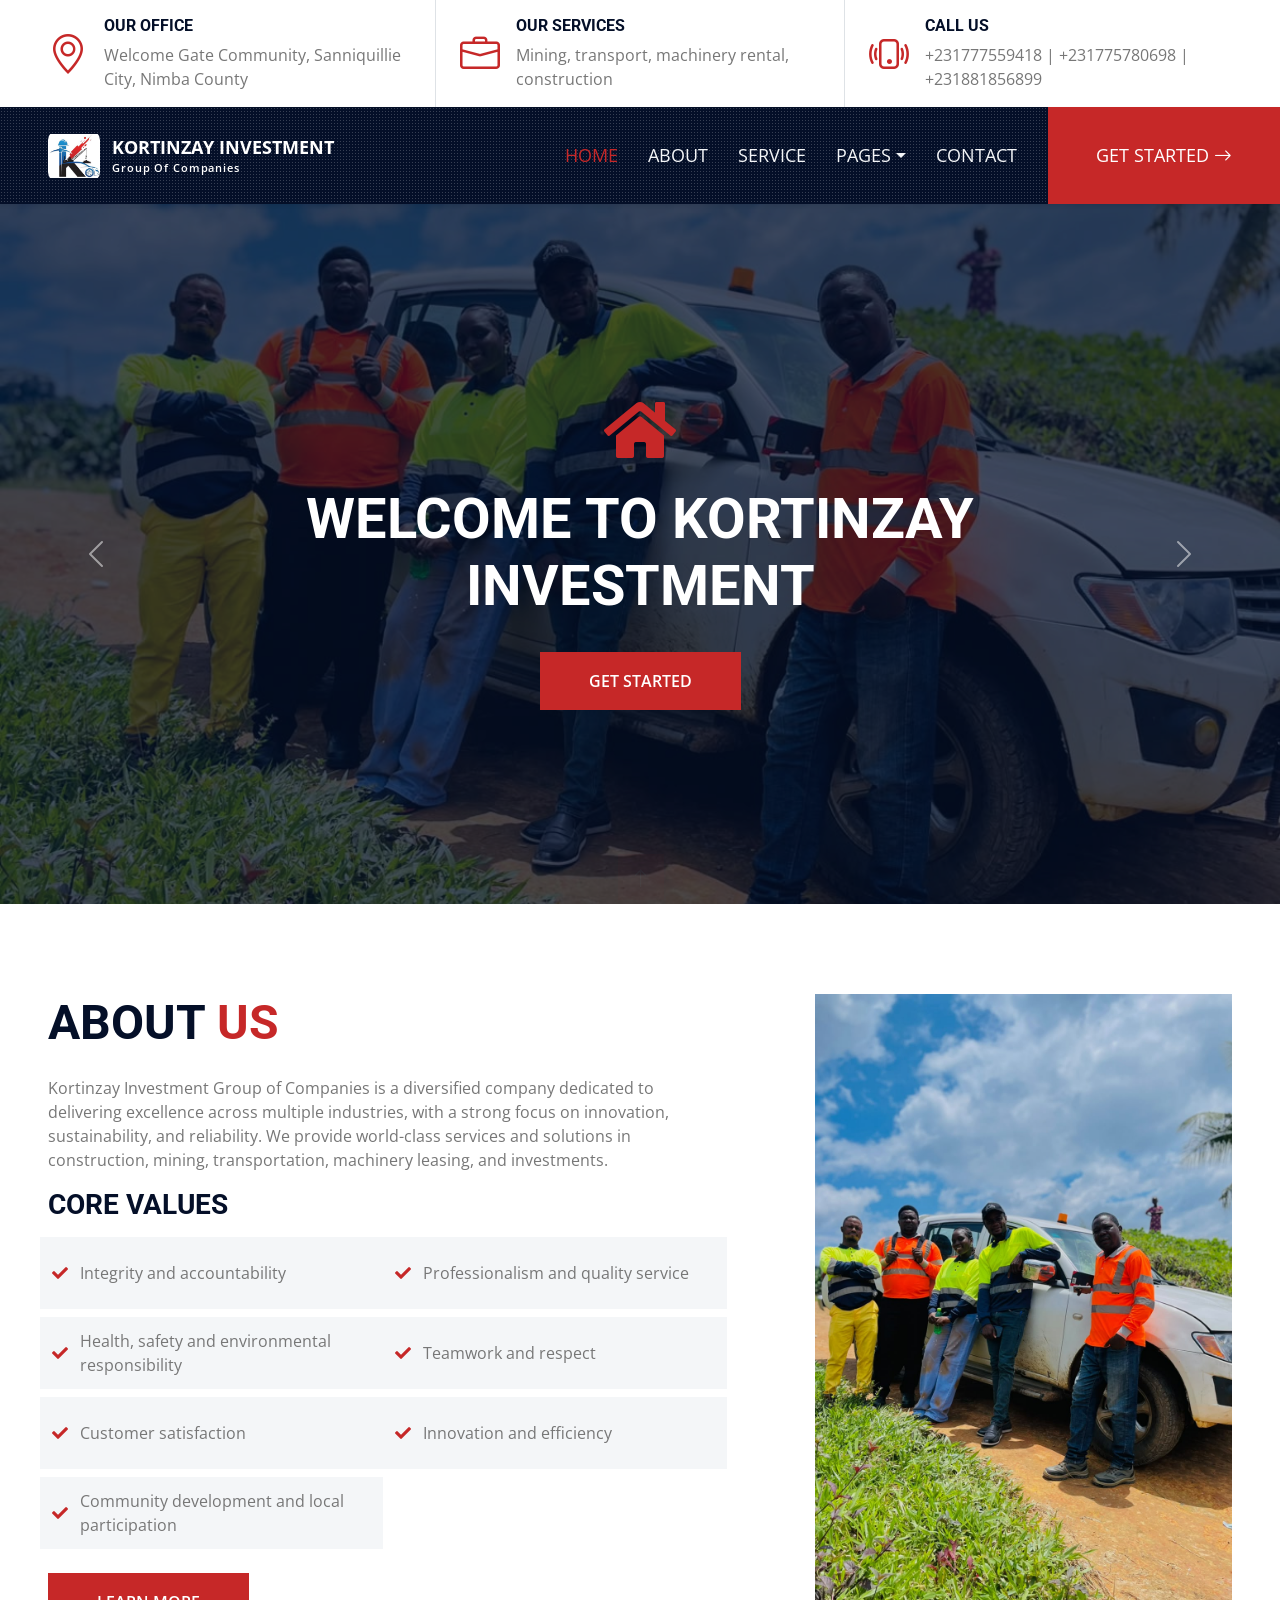
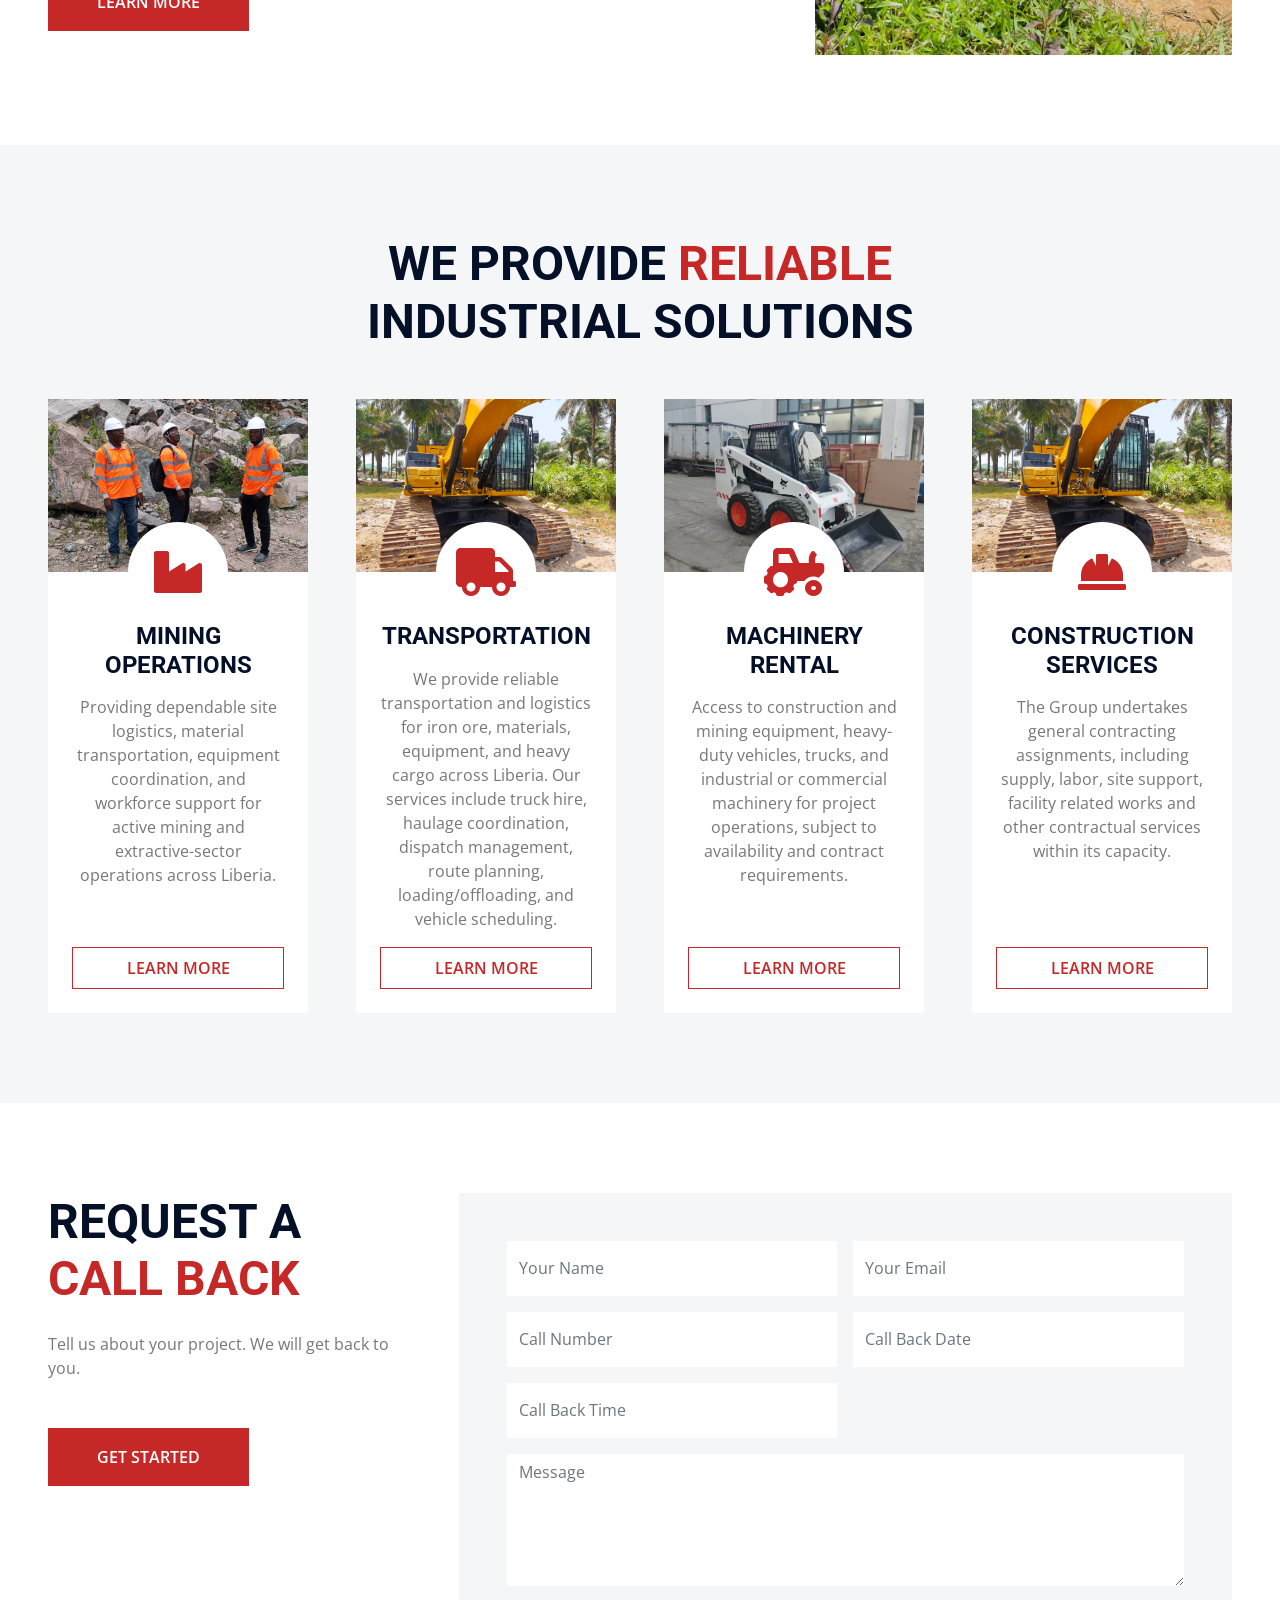
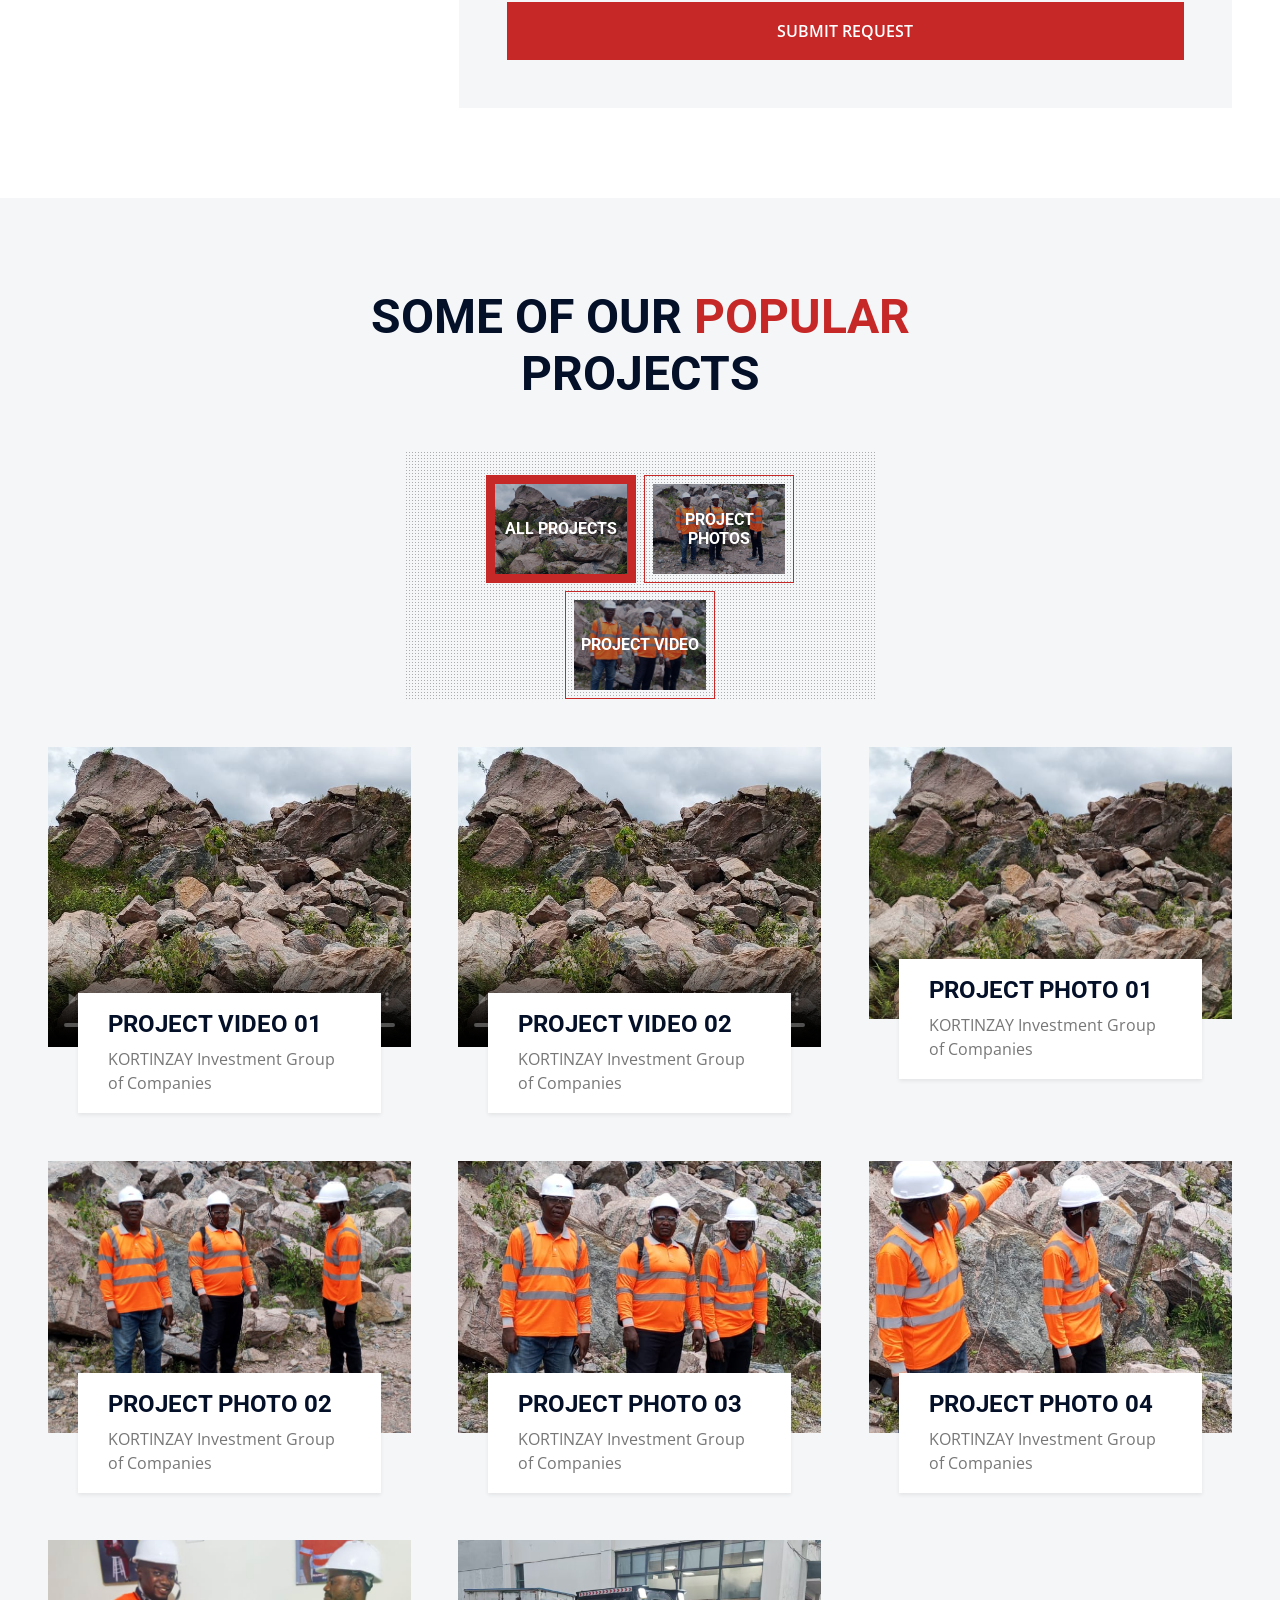
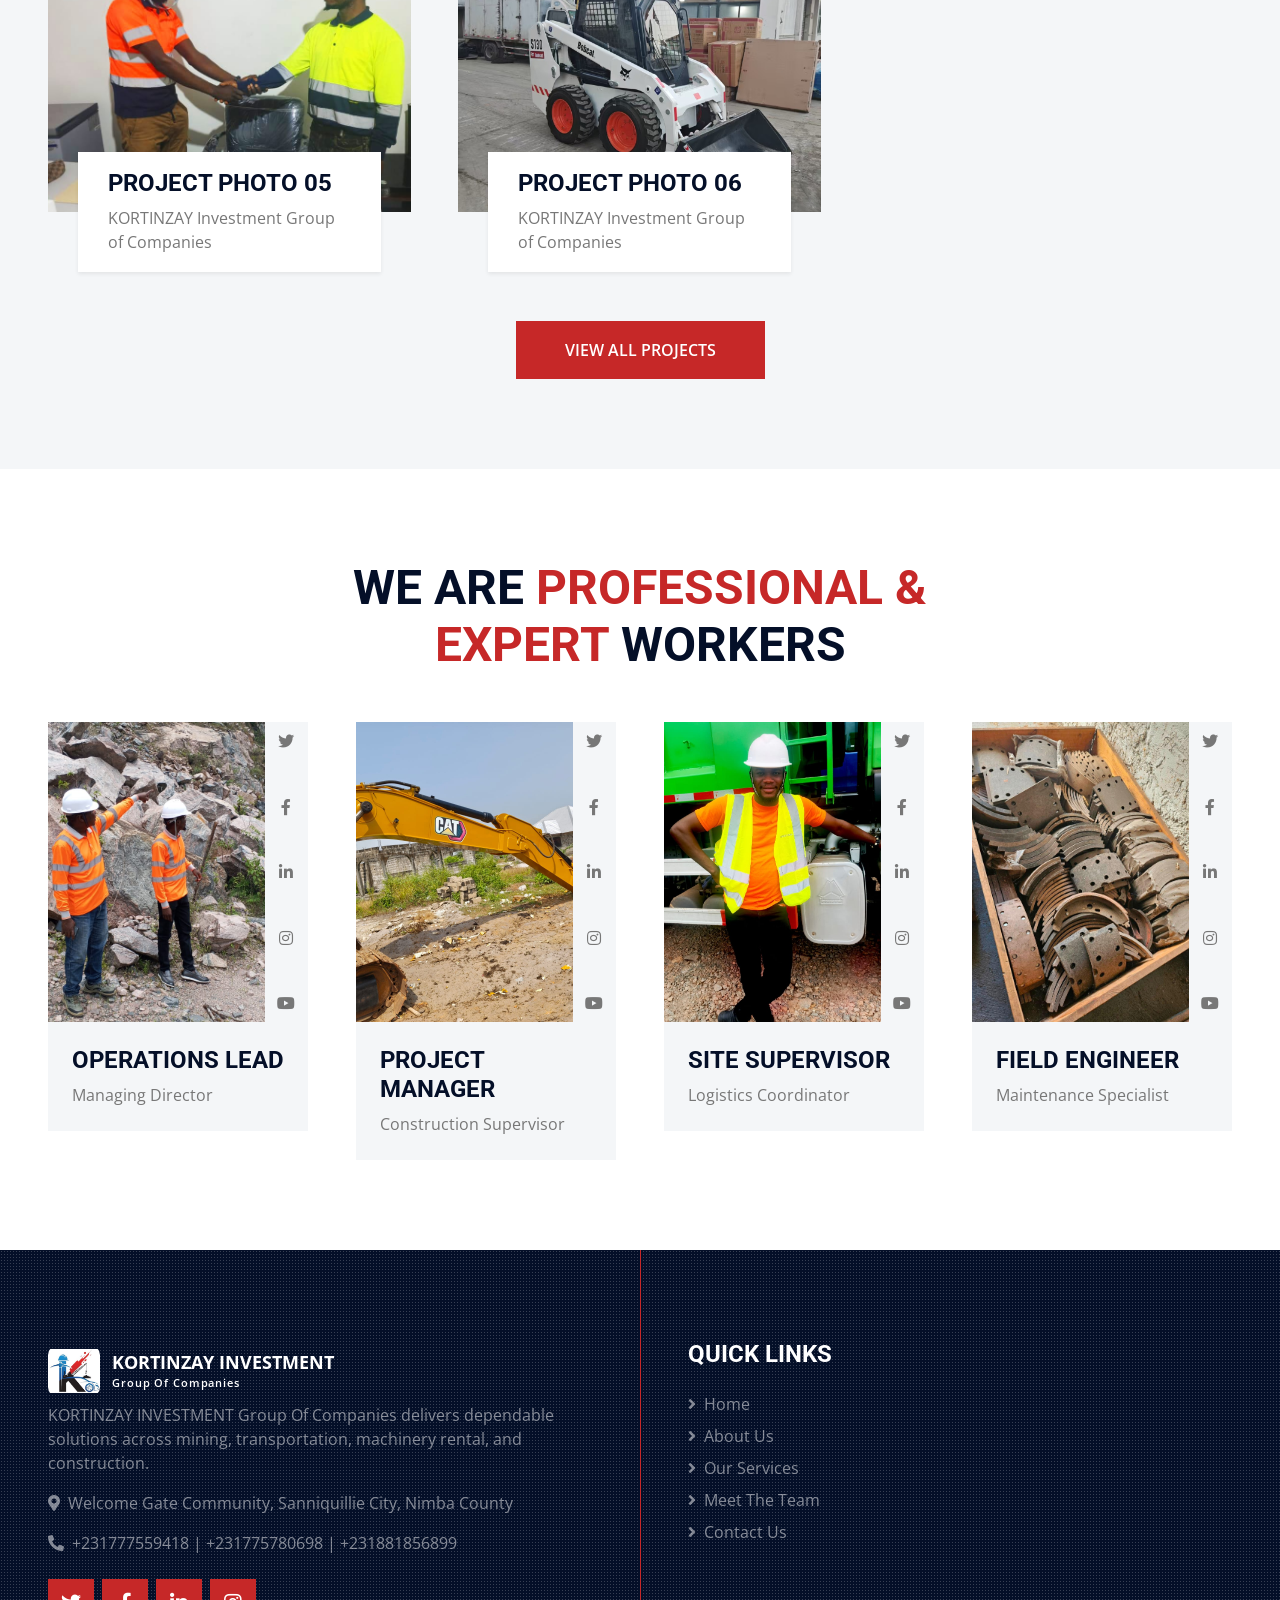
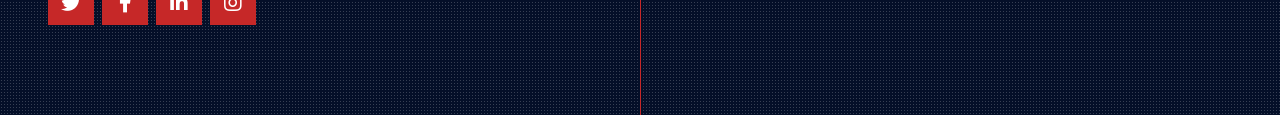
==== commit efd68684: "upload changes" ====
--- a/index.html
+++ b/index.html
@@ -193,7 +193,7 @@
         <div class="row g-5 services-grid">
             <div class="col-lg-3 col-md-6 d-flex">
                 <div class="service-item bg-white d-flex flex-column align-items-center text-center">
-                    <img class="img-fluid" src="../KORTINZAY-INVESTMENT-IMAGE/WhatsApp%20Image%202026-10-05%20at%207.55.38%20PM.jpeg" alt="KORTINZAY mining operations photo">
+                    <img class="img-fluid" src="img/projects/WhatsApp%20Image%202026-10-05%20at%207.55.38%20PM.jpeg" alt="KORTINZAY mining operations photo">
                     <div class="service-icon bg-white">
                         <i class="fa fa-3x fa-industry text-primary"></i>
                     </div>
@@ -208,7 +208,7 @@
             </div>
             <div class="col-lg-3 col-md-6 d-flex">
                 <div class="service-item bg-white rounded d-flex flex-column align-items-center text-center">
-                    <img class="img-fluid" src="../KORTINZAY-INVESTMENT-IMAGE/WhatsApp%20Image%202026-10-05%20at%207.55.38%20PM%20(2).jpeg" alt="KORTINZAY transport and logistics photo">
+                    <img class="img-fluid" src="img/projects/WhatsApp%20Image%202026-10-05%20at%207.55.38%20PM%20(2).jpeg" alt="KORTINZAY transport and logistics photo">
                     <div class="service-icon bg-white">
                         <i class="fa fa-3x fa-truck text-primary"></i>
                     </div>
@@ -237,7 +237,7 @@
             </div>
             <div class="col-lg-3 col-md-6 d-flex">
                 <div class="service-item bg-white rounded d-flex flex-column align-items-center text-center">
-                    <img class="img-fluid" src="../KORTINZAY-INVESTMENT-IMAGE/WhatsApp%20Image%202026-10-05%20at%207.55.38%20PM%20(2).jpeg" alt="Construction Services">
+                    <img class="img-fluid" src="img/projects/WhatsApp%20Image%202026-10-05%20at%207.55.38%20PM%20(2).jpeg" alt="Construction Services">
                     <div class="service-icon bg-white">
                         <i class="fa fa-3x fa-hard-hat text-primary"></i>
                     </div>
@@ -331,19 +331,19 @@
                 <div class="d-inline-block bg-dark-radial text-center pt-4 px-5 mb-5">
                     <ul class="list-inline mb-0" id="portfolio-flters">
                         <li class="btn btn-outline-primary bg-white p-2 active mx-2 mb-4" data-filter="*">
-                            <img src="../KORTINZAY-INVESTMENT-IMAGE/WhatsApp%20Image%202026-10-05%20at%207.54.47%20PM.jpeg" alt="All KORTINZAY projects" style="width: 150px; height: 100px; object-fit: cover;">
+                            <img src="img/projects/WhatsApp%20Image%202026-10-05%20at%207.54.47%20PM.jpeg" alt="All KORTINZAY projects" style="width: 150px; height: 100px; object-fit: cover;">
                             <div class="position-absolute top-0 start-0 end-0 bottom-0 m-2 d-flex align-items-center justify-content-center" style="background: rgba(4, 15, 40, .3);">
                                 <h6 class="text-white text-uppercase m-0">All Projects</h6>
                             </div>
                         </li>
                         <li class="btn btn-outline-primary bg-white p-2 mx-2 mb-4" data-filter=".project-photo">
-                            <img src="../KORTINZAY-INVESTMENT-IMAGE/WhatsApp%20Image%202026-10-05%20at%207.54.58%20PM.jpeg" alt="KORTINZAY project photos" style="width: 150px; height: 100px; object-fit: cover;">
+                            <img src="img/projects/WhatsApp%20Image%202026-10-05%20at%207.54.58%20PM.jpeg" alt="KORTINZAY project photos" style="width: 150px; height: 100px; object-fit: cover;">
                             <div class="position-absolute top-0 start-0 end-0 bottom-0 m-2 d-flex align-items-center justify-content-center" style="background: rgba(4, 15, 40, .3);">
                                 <h6 class="text-white text-uppercase m-0">Project Photos</h6>
                             </div>
                         </li>
                         <li class="btn btn-outline-primary bg-white p-2 mx-2 mb-4" data-filter=".project-video">
-                            <img src="../KORTINZAY-INVESTMENT-IMAGE/WhatsApp%20Image%202026-10-05%20at%207.55.37%20PM.jpeg" alt="KORTINZAY project video" style="width: 150px; height: 100px; object-fit: cover;">
+                            <img src="img/projects/WhatsApp%20Image%202026-10-05%20at%207.55.37%20PM.jpeg" alt="KORTINZAY project video" style="width: 150px; height: 100px; object-fit: cover;">
                             <div class="position-absolute top-0 start-0 end-0 bottom-0 m-2 d-flex align-items-center justify-content-center" style="background: rgba(4, 15, 40, .3);">
                                 <h6 class="text-white text-uppercase m-0">Project Video</h6>
                             </div>
@@ -355,100 +355,100 @@
         <div class="row g-5 portfolio-container">
             <div class="col-xl-4 col-lg-6 col-md-6 portfolio-item project-video">
                 <div class="position-relative portfolio-box">
-                    <video class="img-fluid w-100" controls playsinline muted poster="../KORTINZAY-INVESTMENT-IMAGE/WhatsApp%20Image%202026-10-05%20at%207.54.47%20PM.jpeg" style="height: 300px; object-fit: cover; background: #000;">
-                        <source src="../KORTINZAY-INVESTMENT-IMAGE/WhatsApp%20Video%202026-10-05%20at%207.55.51%20PM.mp4" type="video/mp4">
+                    <video class="img-fluid w-100" controls playsinline muted poster="img/projects/WhatsApp%20Image%202026-10-05%20at%207.54.47%20PM.jpeg" style="height: 300px; object-fit: cover; background: #000;">
+                        <source src="img/projects/WhatsApp%20Video%202026-10-05%20at%207.55.51%20PM.mp4" type="video/mp4">
                     </video>
                     <div class="portfolio-title shadow-sm">
                         <p class="h4 text-uppercase">Project Video 01</p>
                         <span class="text-body">KORTINZAY Investment Group of Companies</span>
                     </div>
-                    <a class="portfolio-btn" href="../KORTINZAY-INVESTMENT-IMAGE/WhatsApp%20Video%202026-10-05%20at%207.55.51%20PM.mp4" target="_blank" rel="noopener" aria-label="Open Project Video 01">
+                    <a class="portfolio-btn" href="img/projects/WhatsApp%20Video%202026-10-05%20at%207.55.51%20PM.mp4" target="_blank" rel="noopener" aria-label="Open Project Video 01">
                         <i class="bi bi-play-circle text-white"></i>
                     </a>
                 </div>
             </div>
             <div class="col-xl-4 col-lg-6 col-md-6 portfolio-item project-video">
                 <div class="position-relative portfolio-box">
-                    <video class="img-fluid w-100" controls playsinline muted poster="../KORTINZAY-INVESTMENT-IMAGE/WhatsApp%20Image%202026-10-05%20at%207.54.47%20PM.jpeg" style="height: 300px; object-fit: cover; background: #000;">
-                        <source src="../KORTINZAY-INVESTMENT-IMAGE/WhatsApp%20Video%202026-10-05%20at%207.55.51%20PM%20%281%29.mp4" type="video/mp4">
+                    <video class="img-fluid w-100" controls playsinline muted poster="img/projects/WhatsApp%20Image%202026-10-05%20at%207.54.47%20PM.jpeg" style="height: 300px; object-fit: cover; background: #000;">
+                        <source src="img/projects/WhatsApp%20Video%202026-10-05%20at%207.55.51%20PM%20%281%29.mp4" type="video/mp4">
                     </video>
                     <div class="portfolio-title shadow-sm">
                         <p class="h4 text-uppercase">Project Video 02</p>
                         <span class="text-body">KORTINZAY Investment Group of Companies</span>
                     </div>
-                    <a class="portfolio-btn" href="../KORTINZAY-INVESTMENT-IMAGE/WhatsApp%20Video%202026-10-05%20at%207.55.51%20PM%20%281%29.mp4" target="_blank" rel="noopener" aria-label="Open Project Video 02">
+                    <a class="portfolio-btn" href="img/projects/WhatsApp%20Video%202026-10-05%20at%207.55.51%20PM%20%281%29.mp4" target="_blank" rel="noopener" aria-label="Open Project Video 02">
                         <i class="bi bi-play-circle text-white"></i>
                     </a>
                 </div>
             </div>
             <div class="col-xl-4 col-lg-6 col-md-6 portfolio-item project-photo">
                 <div class="position-relative portfolio-box">
-                    <img class="img-fluid w-100" src="../KORTINZAY-INVESTMENT-IMAGE/WhatsApp%20Image%202026-10-05%20at%207.54.47%20PM.jpeg" alt="KORTINZAY project photo 1">
+                    <img class="img-fluid w-100" src="img/projects/WhatsApp%20Image%202026-10-05%20at%207.54.47%20PM.jpeg" alt="KORTINZAY project photo 1">
                     <div class="portfolio-title shadow-sm">
                         <p class="h4 text-uppercase">Project Photo 01</p>
                         <span class="text-body">KORTINZAY Investment Group of Companies</span>
                     </div>
-                    <a class="portfolio-btn" href="../KORTINZAY-INVESTMENT-IMAGE/WhatsApp%20Image%202026-10-05%20at%207.54.47%20PM.jpeg" data-lightbox="portfolio" aria-label="View project photo 1">
+                    <a class="portfolio-btn" href="img/projects/WhatsApp%20Image%202026-10-05%20at%207.54.47%20PM.jpeg" data-lightbox="portfolio" aria-label="View project photo 1">
                         <i class="bi bi-plus text-white"></i>
                     </a>
                 </div>
             </div>
             <div class="col-xl-4 col-lg-6 col-md-6 portfolio-item project-photo">
                 <div class="position-relative portfolio-box">
-                    <img class="img-fluid w-100" src="../KORTINZAY-INVESTMENT-IMAGE/WhatsApp%20Image%202026-10-05%20at%207.54.58%20PM.jpeg" alt="KORTINZAY project photo 2">
+                    <img class="img-fluid w-100" src="img/projects/WhatsApp%20Image%202026-10-05%20at%207.54.58%20PM.jpeg" alt="KORTINZAY project photo 2">
                     <div class="portfolio-title shadow-sm">
                         <p class="h4 text-uppercase">Project Photo 02</p>
                         <span class="text-body">KORTINZAY Investment Group of Companies</span>
                     </div>
-                    <a class="portfolio-btn" href="../KORTINZAY-INVESTMENT-IMAGE/WhatsApp%20Image%202026-10-05%20at%207.54.58%20PM.jpeg" data-lightbox="portfolio" aria-label="View project photo 2">
+                    <a class="portfolio-btn" href="img/projects/WhatsApp%20Image%202026-10-05%20at%207.54.58%20PM.jpeg" data-lightbox="portfolio" aria-label="View project photo 2">
                         <i class="bi bi-plus text-white"></i>
                     </a>
                 </div>
             </div>
             <div class="col-xl-4 col-lg-6 col-md-6 portfolio-item project-photo">
                 <div class="position-relative portfolio-box">
-                    <img class="img-fluid w-100" src="../KORTINZAY-INVESTMENT-IMAGE/WhatsApp%20Image%202026-10-05%20at%207.55.37%20PM.jpeg" alt="KORTINZAY project photo 3">
+                    <img class="img-fluid w-100" src="img/projects/WhatsApp%20Image%202026-10-05%20at%207.55.37%20PM.jpeg" alt="KORTINZAY project photo 3">
                     <div class="portfolio-title shadow-sm">
                         <p class="h4 text-uppercase">Project Photo 03</p>
                         <span class="text-body">KORTINZAY Investment Group of Companies</span>
                     </div>
-                    <a class="portfolio-btn" href="../KORTINZAY-INVESTMENT-IMAGE/WhatsApp%20Image%202026-10-05%20at%207.55.37%20PM.jpeg" data-lightbox="portfolio" aria-label="View project photo 3">
+                    <a class="portfolio-btn" href="img/projects/WhatsApp%20Image%202026-10-05%20at%207.55.37%20PM.jpeg" data-lightbox="portfolio" aria-label="View project photo 3">
                         <i class="bi bi-plus text-white"></i>
                     </a>
                 </div>
             </div>
             <div class="col-xl-4 col-lg-6 col-md-6 portfolio-item project-photo">
                 <div class="position-relative portfolio-box">
-                    <img class="img-fluid w-100" src="../KORTINZAY-INVESTMENT-IMAGE/WhatsApp%20Image%202026-10-05%20at%207.55.38%20PM%20(1).jpeg" alt="KORTINZAY project photo 4">
+                    <img class="img-fluid w-100" src="img/projects/WhatsApp%20Image%202026-10-05%20at%207.55.38%20PM%20(1).jpeg" alt="KORTINZAY project photo 4">
                     <div class="portfolio-title shadow-sm">
                         <p class="h4 text-uppercase">Project Photo 04</p>
                         <span class="text-body">KORTINZAY Investment Group of Companies</span>
                     </div>
-                    <a class="portfolio-btn" href="../KORTINZAY-INVESTMENT-IMAGE/WhatsApp%20Image%202026-10-05%20at%207.55.38%20PM%20(1).jpeg" data-lightbox="portfolio" aria-label="View project photo 4">
+                    <a class="portfolio-btn" href="img/projects/WhatsApp%20Image%202026-10-05%20at%207.55.38%20PM%20(1).jpeg" data-lightbox="portfolio" aria-label="View project photo 4">
                         <i class="bi bi-plus text-white"></i>
                     </a>
                 </div>
             </div>
             <div class="col-xl-4 col-lg-6 col-md-6 portfolio-item project-photo">
                 <div class="position-relative portfolio-box">
-                    <img class="img-fluid w-100" src="../KORTINZAY-INVESTMENT-IMAGE/WhatsApp%20Image%202026-10-05%20at%207.55.39%20PM.jpeg" alt="KORTINZAY project photo 5">
+                    <img class="img-fluid w-100" src="img/projects/WhatsApp%20Image%202026-10-05%20at%207.55.39%20PM.jpeg" alt="KORTINZAY project photo 5">
                     <div class="portfolio-title shadow-sm">
                         <p class="h4 text-uppercase">Project Photo 05</p>
                         <span class="text-body">KORTINZAY Investment Group of Companies</span>
                     </div>
-                    <a class="portfolio-btn" href="../KORTINZAY-INVESTMENT-IMAGE/WhatsApp%20Image%202026-10-05%20at%207.55.39%20PM.jpeg" data-lightbox="portfolio" aria-label="View project photo 5">
+                    <a class="portfolio-btn" href="img/projects/WhatsApp%20Image%202026-10-05%20at%207.55.39%20PM.jpeg" data-lightbox="portfolio" aria-label="View project photo 5">
                         <i class="bi bi-plus text-white"></i>
                     </a>
                 </div>
             </div>
             <div class="col-xl-4 col-lg-6 col-md-6 portfolio-item project-photo">
                 <div class="position-relative portfolio-box">
-                    <img class="img-fluid w-100" src="../KORTINZAY-INVESTMENT-IMAGE/WhatsApp%20Image%202026-10-05%20at%207.55.40%20PM.jpeg" alt="KORTINZAY project photo 6">
+                    <img class="img-fluid w-100" src="img/projects/WhatsApp%20Image%202026-10-05%20at%207.55.40%20PM.jpeg" alt="KORTINZAY project photo 6">
                     <div class="portfolio-title shadow-sm">
                         <p class="h4 text-uppercase">Project Photo 06</p>
                         <span class="text-body">KORTINZAY Investment Group of Companies</span>
                     </div>
-                    <a class="portfolio-btn" href="../KORTINZAY-INVESTMENT-IMAGE/WhatsApp%20Image%202026-10-05%20at%207.55.40%20PM.jpeg" data-lightbox="portfolio" aria-label="View project photo 6">
+                    <a class="portfolio-btn" href="img/projects/WhatsApp%20Image%202026-10-05%20at%207.55.40%20PM.jpeg" data-lightbox="portfolio" aria-label="View project photo 6">
                         <i class="bi bi-plus text-white"></i>
                     </a>
                 </div>
